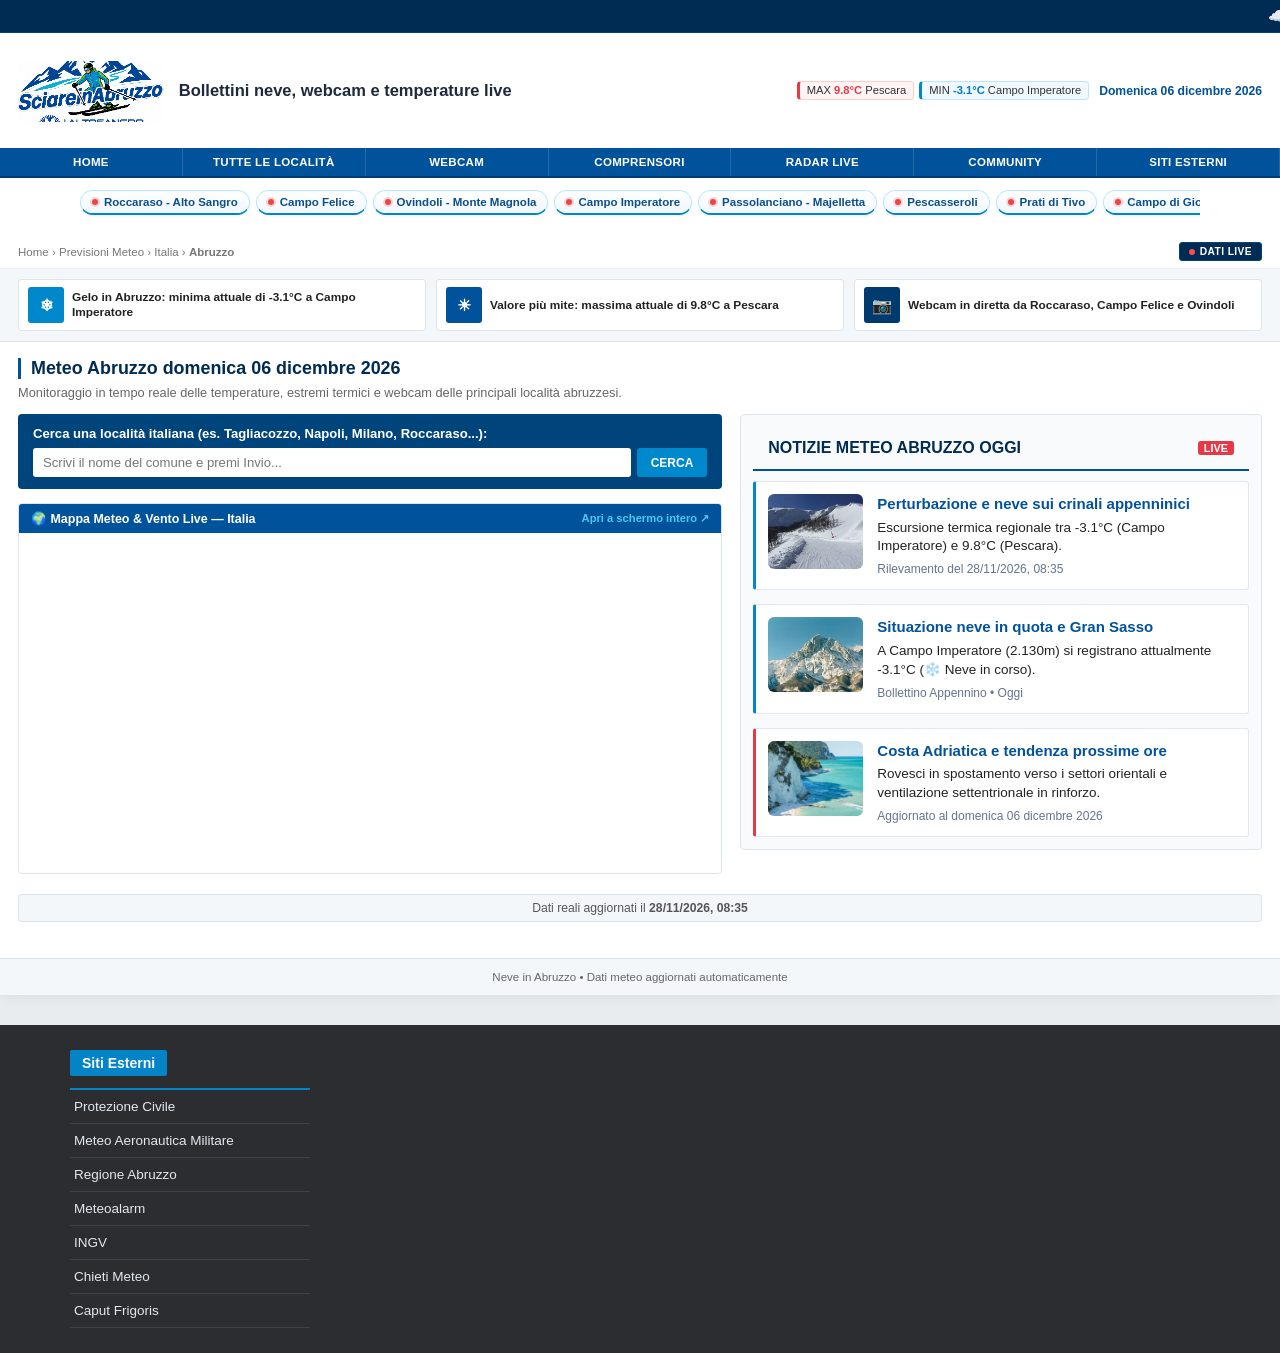
==== index.html @ 3c3374c8 "Update index.html" ====
<!DOCTYPE html>
<html lang="it">
<head>
<meta charset="UTF-8">
<meta name="viewport" content="width=device-width, initial-scale=1.0">
<title>Neve in Abruzzo - Meteo e Webcam Live</title>
<style>
*{box-sizing:border-box;margin:0;padding:0;font-family:'Segoe UI',Arial,sans-serif}
body{background:#e9ecef;color:#333;font-size:13px}
.page-wrap{max-width:1280px;margin:0 auto;background:#fff;min-height:100vh;box-shadow:0 0 15px rgba(0,0,0,.08)}
.ticker-wrap{background:#002b52;color:#fff;padding:7px 12px;font-size:.92rem;overflow:hidden;white-space:nowrap;border-bottom:1px solid #00447c}
.ticker{display:inline-block;padding-left:100%;animation:scorrimento 40s linear infinite}
.ticker span{font-weight:800;margin-right:20px;padding:1px 6px;border-radius:4px;background:rgba(255,255,255,.08)}
@keyframes scorrimento{0%{transform:translate3d(0,0,0)}100%{transform:translate3d(-100%,0,0)}}

  
 


  header {
  padding: 14px 18px; /* Aumenta spazio sopra e sotto */
  min-height: 115px;  /* Allunga verticalmente l'area dell'header */
  display: flex;
  justify-content: space-between;
  align-items: center;
  gap: 8px;
}

  
  .logo-box{display:flex;align-items:center;gap:10px;flex-shrink:0}
.site-logo{height:105px;width:auto;max-width:290px;object-fit:contain;display:block;margin:-22px 0 -24px 0;mix-blend-mode:multiply;clip-path:inset(18% 0 18% 0)}
.logo-sub{font-size:.75rem;color:#666}
.header-right{display:flex;align-items:center;gap:10px;justify-content:flex-end}
.ext-stack{display:flex;gap:5px}
.mini-ext{padding:2px 7px;border-radius:4px;font-size:.7rem;line-height:1.2;white-space:nowrap}
.mini-ext.hot{background:#fff5f5;border:1px solid #fecaca;border-left:3px solid #e63946}
.mini-ext.hot strong{color:#e63946}
.mini-ext.cold{background:#f0f9ff;border:1px solid #bae6fd;border-left:3px solid #0088cc}
.mini-ext.cold strong{color:#0077cc}
#data-oggi{font-weight:bold;color:#00529b;font-size:.76rem;white-space:nowrap}
.main-nav{display:flex;background:#00529b;border-bottom:2px solid #003b70;flex-wrap:wrap}
.nav-item{flex:1;text-align:center;padding:8px 6px;color:#fff;font-weight:700;font-size:.72rem;letter-spacing:.3px;text-transform:uppercase;cursor:pointer;border-right:1px solid rgba(255,255,255,.15);transition:.2s}
.-item:hover{background:#0066c0}
.-item.active{background:#0088cc;color:#fff;box-shadow:inset 0 -3px 0 #4cc9f0}
.breadcrumb{padding:7px 18px;font-size:.72rem;color:#777;border-bottom:1px solid #eee;display:flex;justify-content:space-between;align-items:center;gap:8px;flex-wrap:wrap}
.live-pill{display:inline-flex;align-items:center;gap:5px;background:#002b52;color:#ffffff;border:1px solid #00447c;padding:3px 9px;border-radius:3px;font-size:.64rem;font-weight:800;letter-spacing:.4px;text-transform:uppercase;white-space:nowrap}
.live-dot{width:6px;height:6px;background:#ff4d4d;border-radius:50%;animation:lampeggio 1.2s infinite}
@keyframes lampeggio{0%,100%{opacity:1}50%{opacity:.2}}
.news-strip{background:#f4f7fa;padding:10px 18px;display:grid;grid-template-columns:repeat(auto-fit,minmax(220px,1fr));gap:10px;border-bottom:1px solid #dce4ec}
.news-card{background:#fff;border:1px solid #dce4ec;padding:7px 9px;display:flex;gap:8px;align-items:center;border-radius:3px}
.news-icon{width:36px;height:36px;background:#00529b;color:#fff;display:flex;align-items:center;justify-content:center;font-weight:bold;font-size:1rem;border-radius:3px;flex-shrink:0}
.news-text{font-size:.74rem;font-weight:600;color:#222;line-height:1.25}
.content-area{padding:16px 18px}
.section-head{border-left:3px solid #00529b;padding-left:10px;margin-bottom:6px;font-size:1.12rem;font-weight:700;color:#002b52}
.section-desc{color:#666;font-size:.8rem;margin-bottom:14px}
.main-split{display:grid;grid-template-columns:1.35fr 1fr;gap:18px;align-items:start;margin-bottom:20px}
.search-panel{background:#00447c;border-radius:4px;padding:12px 15px;color:#fff;margin-bottom:0}
.search-panel label{display:block;font-weight:600;margin-bottom:7px;font-size:.82rem}
.search-row{display:flex;gap:6px}
.search-row input{flex:1;padding:7px 10px;border:none;border-radius:3px;font-size:.82rem}
.search-row button{background:#0088cc;color:#fff;border:none;padding:0 14px;font-weight:bold;font-size:.75rem;border-radius:3px;cursor:pointer;text-transform:uppercase}
.news-col{background:#f8fafc;border:1px solid #dce4ec;border-radius:4px;padding:12px}
.news-col-head{font-size:.82rem;font-weight:800;color:#002b52;text-transform:uppercase;border-bottom:2px solid #00529b;padding-bottom:6px;margin-bottom:10px;display:flex;justify-content:space-between;align-items:center}
.news-col-head span{font-size:.68rem;background:#e63946;color:#fff;padding:1px 6px;border-radius:3px}
.v-news{display:flex;flex-direction:column;gap:8px}
.v-news-item{background:#fff;border:1px solid #e2e8f0;border-left:3px solid #0088cc;padding:8px;border-radius:3px;font-size:.76rem;line-height:1.35;color:#222;display:flex;gap:9px;align-items:center;cursor:pointer}
.v-news-img{width:64px;height:52px;object-fit:cover;border-radius:3px;flex-shrink:0;background:#dbeafe}
.v-news-body{flex:1;min-width:0}
.v-news-item strong{display:block;color:#00529b;font-size:.79rem;margin-bottom:2px}
.v-news-item small{display:block;color:#64748b;font-size:.68rem;margin-top:2px}
.tab-content{display:none}
.tab-content.active{display:block}
.meteo-table{width:100%;border-collapse:collapse;font-size:.84rem}
.meteo-table th{background:#00529b;color:#fff;padding:8px 10px;text-align:left;font-size:.78rem}
.meteo-table td{padding:8px 10px;border-bottom:1px solid #eee}
.cam-grid{display:grid;grid-template-columns:repeat(auto-fit,minmax(220px,1fr));gap:10px}
.cam-link{display:block;padding:10px 12px;border:1px solid #dce4ec;border-left:3px solid #00529b;text-decoration:none;color:#222;border-radius:3px;font-size:.82rem;cursor:pointer}
.cam-link strong{display:block;color:#00529b;margin-bottom:3px;font-size:.85rem}
.cam-link span{font-size:.74rem;color:#666}
.live-bar{text-align:center;font-size:.76rem;color:#555;background:#f4f7fa;padding:6px;border-radius:4px;border:1px solid #dce4ec}
.forum-top{display:flex;justify-content:space-between;align-items:center;background:#0f172a;color:#f1f5f9;border:1px solid #334155;padding:10px 14px;border-radius:4px;margin-bottom:14px;flex-wrap:wrap;gap:8px}
.forum-btn{background:#0284c7;color:#fff;border:none;padding:6px 12px;border-radius:3px;font-size:.76rem;font-weight:700;cursor:pointer}
.forum-btn.red{background:#c84b31}
.forum-cat{border:1px solid #334155;border-radius:4px;overflow:hidden;margin-bottom:18px;background:#0f172a}
.forum-head{display:grid;grid-template-columns:1fr 85px 85px 210px;background:#c84b31;color:#fff;font-size:.72rem;font-weight:800;padding:8px 12px;text-transform:uppercase;letter-spacing:.3px}
.forum-row{display:grid;grid-template-columns:1fr 85px 85px 210px;border-bottom:1px solid #1e293b;padding:10px 12px;align-items:center;font-size:.78rem;transition:.15s;background:#0f172a;color:#e2e8f0}
.forum-row:hover{background:#1e293b}
.forum-room{display:flex;gap:10px;align-items:flex-start;cursor:pointer}
.forum-ico{width:32px;height:32px;border-radius:50%;border:1px solid #334155;display:flex;align-items:center;justify-content:center;color:#38bdf8;font-weight:bold;flex-shrink:0;background:#1e293b}
.forum-room strong{color:#38bdf8;font-size:.86rem;display:block;margin-bottom:2px}
.forum-room p{color:#cbd5e1;font-size:.74rem;line-height:1.3}
.forum-stat{text-align:center;font-weight:700;color:#f8fafc}
.forum-last{font-size:.72rem;color:#94a3b8;line-height:1.3}
.forum-last span{color:#38bdf8;font-weight:700;cursor:pointer}
.modal-bg{display:none;position:fixed;inset:0;background:rgba(0,0,0,.65);z-index:999;align-items:center;justify-content:center;padding:15px}
.modal-box{background:#0f172a;color:#f1f5f9;border:1px solid #334155;max-width:420px;width:100%;border-radius:5px;padding:18px;box-shadow:0 10px 25px rgba(0,0,0,.4)}
.modal-box input{width:100%;padding:8px;margin-bottom:8px;border:1px solid #334155;background:#1e293b;color:#fff;border-radius:3px}

footer{padding:12px 18px;background:#f4f7fa;border-top:1px solid #dce4ec;font-size:.72rem;color:#666;text-align:center;margin-top:20px}
@media(max-width:768px){
header{padding:7px 10px;gap:5px}
.site-logo{height:62px;max-width:165px;margin:-12px 0;mix-blend-mode:multiply;clip-path:inset(18% 0 18% 0)}
.logo-sub{display:none}
.header-right{gap:5px}
.ext-stack{flex-direction:column;gap:2px}
.mini-ext{padding:1px 5px;font-size:.6rem}
#data-oggi{font-size:.62rem}
.nav-item{padding:7px 4px;font-size:.62rem;letter-spacing:0}
.ticker-wrap{padding:6px 10px;font-size:.82rem}
.content-area{padding:12px}
.section-head{font-size:.98rem}
.section-desc{font-size:.74rem;margin-bottom:10px}
.main-split{grid-template-columns:1fr;gap:12px}
.forum-head{display:none}
.forum-row{grid-template-columns:1fr;gap:6px}
.forum-stat{text-align:left;font-size:.7rem;color:#666}
}


/* Ingrandisce l'intestazione "Notizie Meteo Abruzzo Oggi" */
.news-col-head {
  font-size: 16px !important;
  padding: 12px 15px !important;
}

/* Aumenta leggermente lo spazio interno e tra le notizie */
.v-news {
  gap: 14px !important;
}

.v-news-item {
  padding: 12px !important;
  gap: 14px !important;
  align-items: flex-start !important;
}

/* Ingrandisce le immagini (foto1, foto2, foto3) */
.v-news-img {
  width: 95px !important;
  height: 75px !important;
  object-fit: cover !important;
  border-radius: 6px !important;
  flex-shrink: 0 !important;
}

/* Ingrandisce il titolo della singola notizia */
.v-news-body strong {
  font-size: 15px !important;
  line-height: 1.3 !important;
  display: block !important;
  margin-bottom: 5px !important;
}

/* Ingrandisce il testo descrittivo */
.v-news-body span {
  font-size: 13.5px !important;
  line-height: 1.4 !important;
  display: block !important;
  margin-bottom: 5px !important;
}

/* Ingrandisce leggermente la fonte e l'orario in basso */
.v-news-body small {
  font-size: 12px !important;
}





/* Contenitore della barra località sotto il menu blu */
#webcam-dropdown {
  max-width: 1200px;
  margin: 8px auto 12px auto;
  padding: 6px 10px;
}

/* Disposizione ordinata dei tasti (si adatta automaticamente) */
.dropdown-grid {
  display: flex;
  flex-wrap: wrap;
  justify-content: center;
  gap: 8px;
}

/* Estetica dei singoli tasti delle località */
.dropdown-grid a {
  display: inline-flex;
  align-items: center;
  background: linear-gradient(180deg, #ffffff 0%, #f0f7ff 100%);
  color: #0b4f8a;
  border: 1px solid #bae6fd;
  border-bottom: 2.5px solid #0284c7;
  border-radius: 20px; /* Forma a pillola moderna */
  padding: 6px 14px;
  font-size: 12.5px;
  font-weight: 700;
  text-decoration: none;
  box-shadow: 0 2px 4px rgba(11, 79, 138, 0.08);
  transition: all 0.2s ease;
}

/* Piccolo pallino rosso LIVE a sinistra del nome */
.dropdown-grid a::before {
  content: "";
  width: 7px;
  height: 7px;
  background-color: #ef4444;
  border-radius: 50%;
  margin-right: 7px;
  box-shadow: 0 0 0 2px rgba(239, 68, 68, 0.2);
}

/* Effetto al passaggio del mouse */
.dropdown-grid a:hover {
  background: #0b4f8a;
  color: #ffffff;
  border-color: #0b4f8a;
  border-bottom-color: #38bdf8;
  transform: translateY(-2px);
  box-shadow: 0 4px 10px rgba(11, 79, 138, 0.2);
}

.dropdown-grid a:hover::before {
  background-color: #38bdf8;
  box-shadow: 0 0 0 2px rgba(255, 255, 255, 0.3);
}







/* Contenitore della barra località sotto il menu blu */
#webcam-dropdown {
  max-width: 1140px;
  margin: 8px auto 12px auto;
  padding: 4px 10px;
}

/* Disposizione su una singola riga orizzontale */
.dropdown-grid {
  display: flex;
  flex-wrap: nowrap; /* Forza tutti i tasti su una sola riga */
  align-items: center;
  justify-content: flex-start;
  gap: 6px;
  overflow-x: auto; /* Permette di scorrere lateralmente su schermi stretti */
  padding-bottom: 4px;
  scrollbar-width: thin;
}

/* Estetica compatta dei singoli tasti in linea */
.dropdown-grid a {
  display: inline-flex;
  align-items: center;
  white-space: nowrap; /* Evita che il nome della località vada a capo su 2 righe */
  flex-shrink: 0;      /* Impedisce ai tasti di schiacciarsi */
  background: linear-gradient(180deg, #ffffff 0%, #f0f7ff 100%);
  color: #0b4f8a;
  border: 1px solid #bae6fd;
  border-bottom: 2px solid #0284c7;
  border-radius: 16px;
  padding: 5px 11px;
  font-size: 11.5px;
  font-weight: 700;
  text-decoration: none;
  box-shadow: 0 1px 3px rgba(11, 79, 138, 0.08);
  transition: all 0.2s ease;
}

/* Piccolo pallino rosso LIVE a sinistra del nome */
.dropdown-grid a::before {
  content: "";
  width: 6px;
  height: 6px;
  background-color: #ef4444;
  border-radius: 50%;
  margin-right: 6px;
  flex-shrink: 0;
}

/* Effetto al passaggio del mouse */
.dropdown-grid a:hover {
  background: #0b4f8a;
  color: #ffffff;
  border-color: #0b4f8a;
  border-bottom-color: #38bdf8;
  transform: translateY(-1px);
  box-shadow: 0 3px 8px rgba(11, 79, 138, 0.2);
}

.dropdown-grid a:hover::before {
  background-color: #38bdf8;
}


iframe[src*="windy"] {
  pointer-events: none !important;
}

  


/* Sezione Siti Esterni in stile AbruzzoMeteo */
.footer-siti-esterni {
  background-color: #2b2d30;
  color: #ffffff;
  padding: 25px 20px;
  margin-top: 30px;
  font-family: sans-serif;
}

.footer-siti-container {
  max-width: 1140px;
  margin: 0 auto;
  display: flex;
  flex-wrap: wrap;
  gap: 30px;
}

.footer-col {
  min-width: 240px;
  max-width: 320px;
}

.footer-col h4 {
  display: inline-block;
  background-color: #0284c7; /* Etichetta azzurra come nello screenshot */
  color: #ffffff;
  font-size: 14px;
  font-weight: 700;
  padding: 5px 12px;
  margin: 0 0 12px 0;
  border-radius: 2px;
}

.footer-col ul {
  list-style: none;
  padding: 0;
  margin: 0;
  border-top: 2px solid #0284c7; /* Riga azzurra sotto il titolo */
}

.footer-col ul li {
  border-bottom: 1px solid #3f4246;
}

.footer-col ul li a {
  display: block;
  color: #e2e8f0;
  text-decoration: none;
  font-size: 13.5px;
  padding: 9px 4px;
  transition: color 0.2s, padding-left 0.2s;
}

.footer-col ul li a:hover {
  color: #38bdf8;
  padding-left: 8px;
}



/* Mostra il logo grande e intero senza tagliarlo */
.site-logo {
  height: 95px !important; /* Puoi alzarlo a 105px o 110px se lo vuoi ancora più grande */
  width: auto !important;
  max-height: none !important;
  object-fit: contain !important;
}

.logo-box {
  display: flex !important;
  align-items: center !important;
  gap: 15px !important;
  height: auto !important;
  overflow: visible !important;
}

/* Ingrandisce solo "Bollettini neve, webcam e temperature live" */
.logo-sub {
  font-size: 16.5px !important;
  font-weight: 600 !important;
  color: #1e293b !important;
}


  
</style>



  
</head>
<body>
<div class="page-wrap">
<div class="ticker-wrap"><div class="ticker" id="ticker-box">Caricamento dati meteo Abruzzo...</div></div>
<header>
<div class="logo-box">
<img src="./logo.jpg" alt="Neve in Abruzzo" class="site-logo">
<div class="logo-sub">Bollettini neve, webcam e temperature live</div>
</div>
<div class="header-right">
<div class="ext-stack">
<div class="mini-ext hot"><span>MAX</span> <strong id="max-temp">--°C</strong> <span id="max-city">...</span></div>
<div class="mini-ext cold"><span>MIN</span> <strong id="min-temp">--°C</strong> <span id="min-city">...</span></div>
</div>
<div id="data-oggi"></div>
</div>
</header>


  
  
<nav class="main-nav">
<div class="nav-item active" onclick="apriSezione('home')">Home</div>
<div class="nav-item" onclick="apriSezione('tabella')">Tutte le Località</div>
<div class="nav-item" onclick="apriSezione('webcam')">Webcam</div>
<div class="nav-item" onclick="apriSezione('bollettino')">Comprensori</div>
<div class="nav-item" onclick="apriSezione('radar')">Radar Live</div>
<div class="nav-item" onclick="apriSezione('community')">Community</div>
<div class="nav-item" onclick="document.getElementById('siti-esterni-footer').scrollIntoView({behavior: 'smooth'})">Siti esterni</div>

</nav>


  
<div id="webcam-dropdown" class="dropdown-menu">
  <div class="dropdown-grid">
    <a href="#" onclick="apriWebcamSuWindy('Roccaraso - Aremogna Pizzalto', 'https://www.turismometeo.it/webcam/roccaraso-aremogna-pizzalto-aq', 'pagina'); return false;">Roccaraso - Alto Sangro</a>
    <a href="#" onclick="apriWebcamSuWindy('Campo Felice - Piste da Sci', 'https://turismometeo.it', 'pagina'); return false;">Campo Felice</a>
    <a href="#" onclick="apriWebcamSuWindy('Ovindoli - Altopiano delle Rocche', 'https://www.turismometeo.it/webcam/rocca-di-cambio-campo-felice-via-duca-degli-abruzzi-aq', 'pagina'); return false;">Ovindoli - Monte Magnola</a>
    <a href="#" onclick="apriWebcamSuWindy('Campo Imperatore - Gran Sasso', 'https://www.turismometeo.it/webcam', 'pagina'); return false;">Campo Imperatore</a>
    <a href="#" onclick="apriWebcamSuWindy('Passolanciano - Majelletta', 'https://www.turismometeo.it/webcam', 'pagina'); return false;">Passolanciano - Majelletta</a>
    <a href="#" onclick="apriWebcamSuWindy('Pescasseroli - Vallecupa', 'https://turismometeo.it', 'pagina'); return false;">Pescasseroli</a>
    <a href="#" onclick="apriWebcamSuWindy('Prati di Tivo - Gran Sasso', 'https://www.turismometeo.it/webcam', 'pagina'); return false;">Prati di Tivo</a>
    <a href="#" onclick="apriWebcamSuWindy('Campo di Giove - Majella', 'https://www.turismometeo.it/webcam', 'pagina'); return false;">Campo di Giove</a>
    <a href="#" onclick="apriWebcamSuWindy('Pescocostanzo - Alto Sangro', 'https://www.turismometeo.it/webcam/rivisondoli-scuola-sci-monte-pratello-aq', 'pagina'); return false;">Pescocostanzo</a>
    <a href="#" onclick="apriWebcamSuWindy('Scanno - Monte Rotondo', 'https://www.turismometeo.it/webcam', 'pagina'); return false;">Scanno - Monte Rotondo</a>
  </div>
</div>







  
<div class="breadcrumb">
<span>Home › Previsioni Meteo › Italia › <strong>Abruzzo</strong></span>
<span class="live-pill"><span class="live-dot"></span>Dati LIVE  </span>
</div>
<div class="news-strip">
<div class="news-card"><div class="news-icon" style="background:#0088cc">❄</div><div class="news-text" id="news-min">Rilevamento minima in Abruzzo...</div></div>
<div class="news-card"><div class="news-icon">☀</div><div class="news-text" id="news-max">Rilevamento massima in Abruzzo...</div></div>
<div class="news-card"><div class="news-icon" style="background:#003b70">📷</div><div class="news-text">Webcam in diretta da Roccaraso, Campo Felice e Ovindoli</div></div>
</div>
<div class="content-area">
<h1 class="section-head" id="titolo-pagina">Meteo Abruzzo Live</h1>
<p class="section-desc">Monitoraggio in tempo reale delle temperature, estremi termici e webcam delle principali località abruzzesi.</p>

<div class="main-split">
<div>
<div class="search-panel">
<label>Cerca una località italiana (es. Tagliacozzo, Napoli, Milano, Roccaraso...):</label>
<div class="search-row" id="search-input-box"></div>
<div id="risultato-ricerca" style="display:none;margin-top:10px;background:#fff;color:#222;padding:12px 14px;border-radius:4px;border-left:4px solid #4cc9f0"></div>
</div>

<div style="margin-top:14px;border:1px solid #dce4ec;border-radius:4px;overflow:hidden;background:#fff">
<div style="background:#00529b;color:#fff;padding:7px 12px;font-size:.78rem;font-weight:700;display:flex;justify-content:space-between;align-items:center">
<span>🌍 Mappa Meteo & Vento Live — Italia</span>
<span id="windy-ext-btn" style="color:#4cc9f0;font-size:.7rem;cursor:pointer">Apri a schermo intero ↗</span>
</div>
<div id="windy-box"></div>
</div>
</div>
<aside class="news-col">
<div class="news-col-head">Notizie Meteo Abruzzo Oggi <span>LIVE</span></div>
<div class="v-news">
<div class="v-news-item" onclick="apriNews(1)">
<img class="v-news-img" src="./foto1.jpg" alt="Neve Appennino Abruzzese">
<div class="v-news-body">
<strong id="vnews-1-titolo">Perturbazione e neve sui crinali appenninici</strong>
<span id="vnews-1-testo">Fronte in transito sull'Abruzzo con venti sostenuti, calo termico e ritorno della neve in quota.</span>
<small id="vnews-1-ora">Fonte: AbruzzoMeteo • Oggi</small>
</div>
</div>

<div class="v-news-item" style="border-left-color:#0284c7" onclick="apriNews(2)">
<img class="v-news-img" src="./foto2.jpg" alt="Vette Gran Sasso">
<div class="v-news-body">
<strong id="vnews-2-titolo">Situazione neve in quota e Gran Sasso</strong>
<span id="vnews-2-testo">Monitoraggio costante su Campo Imperatore, Roccaraso, Ovindoli e Campo Felice.</span>
<small id="vnews-2-ora">Bollettino Appennino • Oggi</small>
</div>
</div>

<div class="v-news-item" style="border-left-color:#e63946" onclick="apriNews(3)">
<img class="v-news-img" src="./foto3.jpg" alt="Costa Adriatica">
<div class="v-news-body">
<strong>Costa Adriatica e tendenza prossime ore</strong>
<span>Rovesci in spostamento verso i settori orientali e ventilazione settentrionale in rinforzo.</span>
<small id="vnews-3-ora">Bollettino Regionale • Oggi</small>
</div>
</div>
</div>
</aside>
</div>

<div id="tab-home" class="tab-content active">
<div class="live-bar" id="last-update">Connessione alle stazioni meteo...</div>
</div>

<div id="tab-tabella" class="tab-content">
<table class="meteo-table">
<thead><tr><th>Località</th><th style="text-align:right">Temperatura Attuale</th></tr></thead>
<tbody id="tabella-body"><tr><td colspan="2">Caricamento dati...</td></tr></tbody>
</table>
</div>

<div id="tab-webcam" class="tab-content">
<div class="cam-grid" id="cam-grid-box"></div>
</div>

<div id="tab-bollettino" class="tab-content">
<div class="cam-grid">
<div class="cam-link"><strong>Alto Sangro (1.250 - 2.140 m)</strong><span>140 km di piste • Roccaraso, Rivisondoli, Pescocostanzo</span></div>
<div class="cam-link"><strong>Campo Felice (1.400 - 2.064 m)</strong><span>40 km di piste • Rocca di Cambio</span></div>
<div class="cam-link"><strong>Ovindoli Monte Magnola (1.450 - 2.220 m)</strong><span>30 km di piste • Altopiano delle Rocche</span></div>
<div class="cam-link"><strong>Campo Imperatore (2.130 - 2.233 m)</strong><span>Gran Sasso d'Italia • L'Aquila</span></div>
</div>
</div>

<div id="tab-radar" class="tab-content">
  <div style="background:#0f172a;color:#f1f5f9;border:1px solid #334155;border-radius:4px;overflow:hidden;margin-bottom:16px">
    <div style="background:#00529b;padding:8px 14px;display:flex;justify-content:space-between;align-items:center;flex-wrap:wrap;gap:8px">
      <strong style="font-size:.85rem">📡 Radar Precipitazioni Live — Abruzzo e Italia (Animato)</strong>
      <span style="background:#002b52;padding:3px 8px;border-radius:3px;font-size:.72rem;font-weight:700;color:#38bdf8">Scansione Radar in tempo reale</span>
    </div>
    <div id="radar-box"></div>
    <div style="padding:8px 14px;background:#1e293b;font-size:.72rem;color:#94a3b8;display:flex;justify-content:space-between;flex-wrap:wrap;gap:6px">
      <span>Rete Radar Meteorologica Nazionale & Europea — Premere ▶ in basso a sinistra nella mappa per animare</span>
      <span>Intensità: <strong style="color:#38bdf8">Pioggia/Neve debole</strong> • <strong style="color:#4ade80">Moderata</strong> • <strong style="color:#facc15">Forte</strong> • <strong style="color:#f87171">Nubifragio</strong></span>
    </div>
  </div>
</div>


  
<div id="tab-community" class="tab-content">
<div class="forum-top">
<div id="forum-user-bar" style="font-size:.8rem;color:#f1f5f9">Benvenuto ospite! Accedi o registrati per aprire nuove discussioni.</div>
<div style="display:flex;gap:6px">
<button class="forum-btn" onclick="apriAuth('login')">Accedi</button>
<button class="forum-btn red" onclick="apriAuth('reg')">Registrati</button>
</div>
</div>

<div class="forum-cat" id="forum-lista-stanze">
<div class="forum-head">
<div>Meteorologia</div>
<div style="text-align:center">Argomenti</div>
<div style="text-align:center">Messaggi</div>
<div>Ultimo Messaggio</div>
</div>
<div id="forum-stanze-body"></div>
</div>

  
<div id="forum-stanza-aperta" style="display:none;background:#0f172a;padding:14px;border-radius:5px;border:1px solid #334155">

<div style="display:flex;justify-content:space-between;align-items:center;margin-bottom:12px;flex-wrap:wrap;gap:8px">
<button class="forum-btn" onclick="chiudiStanza()">← Torna alle stanze del Forum</button>
<button class="forum-btn red" onclick="nuovoPostPrompt()">+ Nuova Discussione</button>
</div>
<h3 id="stanza-titolo" style="color:#f8fafc;margin-bottom:10px;border-left:3px solid #c84b31;padding-left:8px"></h3>

<div id="stanza-messaggi" style="display:flex;flex-direction:column;gap:8px"></div>
</div>
</div>
</div>
<footer>Neve in Abruzzo • Dati meteo aggiornati automaticamente</footer>
</div>

<div class="modal-bg" id="auth-modal">
<div class="modal-box" id="auth-modal-box"></div>
</div>
<script>
const SB_KEY = "sb_publishable_aAldol4hiE3WKd-yqOSAvQ_oEwWsoEZ";

document.getElementById("search-input-box").innerHTML='<input type="text" id="filtro-citta" placeholder="Scrivi il nome del comune e premi Invio..." onkeydown="if(event.key===\'Enter\')cercaLocalitaLive()"><button onclick="cercaLocalitaLive()">Cerca</button>';
document.getElementById("auth-modal-box").innerHTML='<h3 id="auth-title" style="color:#002b52;margin-bottom:10px">Registrazione Community</h3><input type="text" id="auth-user" placeholder="Nome utente (es. MeteoAquila)"><input type="email" id="auth-email" placeholder="Email"><input type="password" id="auth-pass" placeholder="Password (minimo 6 caratteri)"><div style="display:flex;justify-content:flex-end;gap:8px;margin-top:4px"><button class="forum-btn" style="background:#64748b" onclick="document.getElementById(\'auth-modal\').style.display=\'none\'">Annulla</button><button class="forum-btn red" onclick="confermaAuth()">Conferma</button></div>';

const isMobile=window.innerWidth<=768;
const oggi=isMobile?new Date().toLocaleDateString('it-IT'):new Date().toLocaleDateString('it-IT',{weekday:'long',day:'2-digit',month:'long',year:'numeric'});
document.getElementById('data-oggi').textContent=oggi.charAt(0).toUpperCase()+oggi.slice(1);
document.getElementById('titolo-pagina').textContent='Meteo Abruzzo '+oggi;
function apriSezione(nome){
document.querySelectorAll('.tab-content').forEach(t=>t.classList.remove('active'));
document.getElementById('tab-'+nome).classList.add('active');
document.querySelectorAll('.nav-item').forEach(n=>n.classList.remove('active'));
const idx={home:0,tabella:1,webcam:2,bollettino:3,radar:4,community:5}[nome];
if(idx!==undefined){
document.querySelectorAll('.nav-item')[idx].classList.add('active');
}
const isFull=(nome==='community' || nome==='radar');
document.querySelector('.news-strip').style.display=isFull?'none':'grid';
document.querySelector('.main-split').style.display=isFull?'none':'grid';
document.getElementById('titolo-pagina').style.display=isFull?'none':'block';
document.querySelector('.section-desc').style.display=isFull?'none':'block';
history.replaceState(null,'','#'+nome);
}

const sezIniziale=location.hash.replace('#','');
if(['home','tabella','webcam','bollettino','radar','community'].includes(sezIniziale)){
apriSezione(sezIniziale);
}





function iconaMeteo(c){
if(c===undefined||c===null||c===0)return'<span style="color:#facc15;text-shadow:0 0 4px rgba(250,204,21,.6)">☀️</span>';
if(c===1)return'🌤️';
if(c===2)return'⛅';
if(c===3)return'☁️';
if(c===45||c===48)return'🌫️';
if(c>=51&&c<=67)return'🌧️';
if((c>=71&&c<=77)||c===85||c===86)return'<span style="color:#7dd3fc">❄️</span>';
if(c>=80&&c<=82)return'🌦️';
if(c>=95)return'⛈️';
return'🌤️';
}

function descriviMeteo(c){
if(c===undefined||c===null||c===0)return'<span style="color:#eab308">☀️</span> Cielo sereno';
if(c===1)return'🌤️ Poco nuvoloso';
if(c===2)return'⛅ Parzialmente nuvoloso';
if(c===3)return'☁️ Nuvoloso / Coperto';
if(c===45||c===48)return'🌫️ Nebbia o foschia';
if(c>=51&&c<=67)return'🌧️ Pioggia';
if((c>=71&&c<=77)||c===85||c===86)return'<span style="color:#0284c7">❄️</span> Neve in corso';
if(c>=80&&c<=82)return'🌦️ Rovesci di pioggia';
if(c>=95)return'⛈️ Temporale';
return'🌤️ Variabile';
}

function coloreTemp(t){
if(t<=-5)return'#e879f9';
if(t<=0)return'#c084fc';
if(t<=5)return'#38bdf8';
if(t<=12)return'#34d399';
if(t<=18)return'#facc15';
if(t<=25)return'#fb923c';
return'#f87171';
}

function coloreTempTabella(t){
if(t<=-5)return'#86198f';
if(t<=0)return'#6b21a8';
if(t<=5)return'#0284c7';
if(t<=12)return'#047857';
if(t<=18)return'#b45309';
if(t<=25)return'#c2410c';
return'#dc2626';
}

async function cercaLocalitaLive(){
const q=document.getElementById('filtro-citta').value.trim();
const box=document.getElementById('risultato-ricerca');
if(!q)return;
box.style.display='block';
box.innerHTML='<span style="color:#00529b;font-weight:600">Ricerca dati meteo per "'+q+'" in corso...</span>';
try{
const wHost=['young-firefly-613b','subito73','workers','dev'].join('.');
const r=await fetch('https://'+wHost+'/?cerca='+encodeURIComponent(q));
const d=await r.json();
if(d.errore){
box.innerHTML='<span style="color:#dc2626;font-weight:600">Nessuna località trovata per "'+q+'".</span>';
return;
}
const col=coloreTempTabella(d.attuale);
const desc=descriviMeteo(d.code);
const neveTxt=d.neve>0?' • ❄ Neve prevista: <strong>'+d.neve+' cm</strong>':'';
box.innerHTML='<div style="display:flex;justify-content:space-between;align-items:center;flex-wrap:wrap;gap:8px;border-bottom:1px solid #eee;padding-bottom:8px;margin-bottom:8px"><div><strong style="font-size:1.05rem;color:#002b52">'+d.nome+'</strong> <span style="font-size:.76rem;color:#666">('+d.regione+(d.quota?' • '+d.quota+'m':'')+')</span><div style="font-size:.85rem;color:#333;margin-top:2px">'+desc+'</div></div><div style="font-size:1.5rem;font-weight:800;color:'+col+'">'+d.attuale.toFixed(1)+'°C</div></div><div style="display:flex;gap:14px;flex-wrap:wrap;font-size:.78rem;color:#444"><span>Min/Max oggi: <strong style="color:#0077cc">'+d.min.toFixed(1)+'°C</strong> / <strong style="color:#e63946">'+d.max.toFixed(1)+'°C</strong></span><span>💨 Vento: <strong>'+d.vento+' km/h</strong></span><span>💧 Umidità: <strong>'+d.umidita+'%</strong></span><span>☔ Pioggia oggi: <strong>'+d.pioggia+' mm</strong>'+neveTxt+'</span></div>';
}catch(e){
box.innerHTML='<span style="color:#dc2626">Errore durante la ricerca: '+e.message+'</span>';
}
}
async function aggiornaMeteo(){
try{
const r=await fetch('./dati.json?t='+Date.now());
if(!r.ok)throw new Error('In attesa del file dati.json');
const json=await r.json();
let tick='',tab='',max={t:-999,n:''},min={t:999,n:''};
json.dati.forEach(d=>{
if(d.temp===null||d.temp===undefined)return;
const s=d.temp.toFixed(1)+'°C';
const col=coloreTemp(d.temp);
const colTab=coloreTempTabella(d.temp);
const desc=descriviMeteo(d.code);
const ico=iconaMeteo(d.code);
tick+=ico+' <strong>'+d.nome+'</strong>: <span style="color:'+col+'">'+s+'</span>';
tab+='<tr><td><strong>'+d.nome+'</strong> <span style="font-size:.75rem;color:#666">('+desc+')</span></td><td style="text-align:right;font-weight:bold;color:'+colTab+'">'+s+'</td></tr>';
if(d.temp>max.t)max={t:d.temp,n:d.nome};
if(d.temp<min.t)min={t:d.temp,n:d.nome};
});
if(max.n===''){throw new Error('Dati meteo ancora vuoti in dati.json');}
document.getElementById('ticker-box').innerHTML=tick;
document.getElementById('tabella-body').innerHTML=tab;
document.getElementById('max-temp').textContent=max.t.toFixed(1)+'°C';
document.getElementById('max-city').textContent=max.n;
document.getElementById('min-temp').textContent=min.t.toFixed(1)+'°C';
document.getElementById('min-city').textContent=min.n;
document.getElementById('news-min').textContent='Gelo in Abruzzo: minima attuale di '+min.t.toFixed(1)+'°C a '+min.n;
document.getElementById('news-max').textContent='Valore più mite: massima attuale di '+max.t.toFixed(1)+'°C a '+max.n;
document.getElementById('last-update').innerHTML='Dati reali aggiornati il <strong>'+json.ora+'</strong>';
document.getElementById('vnews-1-testo').textContent='Escursione termica regionale tra '+min.t.toFixed(1)+'°C ('+min.n+') e '+max.t.toFixed(1)+'°C ('+max.n+').';
document.getElementById('vnews-1-ora').textContent='Rilevamento del '+json.ora;
const ci=json.dati.find(x=>x.nome==='Campo Imperatore');
if(ci)document.getElementById('vnews-2-testo').textContent='A Campo Imperatore (2.130m) si registrano attualmente '+ci.temp.toFixed(1)+'°C ('+descriviMeteo(ci.code).replace(/<[^>]*>/g,'').trim()+').';
document.getElementById('vnews-3-ora').textContent='Aggiornato al '+oggi;
}catch(e){
document.getElementById('last-update').textContent=e.message;
}
}
aggiornaMeteo();
setInterval(aggiornaMeteo,60000);

const wSub=["embed","windy","com"].join(".");
const wPath=["","embed2.html"].join("/");
const wSrc="https://"+wSub+wPath+"?lat=42.000&lon=12.800&detailLat=42.000&detailLon=12.800&width=650&height=340&zoom=5&level=surface&overlay=wind&product=ecmwf&menu=&message=true&marker=&calendar=now&pressure=&type=map&location=coordinates&detail=&metricWind=km%2Fh&metricTemp=%C2%B0C&radarRange=-1";
document.getElementById("windy-box").innerHTML='<iframe src="'+wSrc+'" width="100%" height="340" frameborder="0" style="display:block"></iframe>';
document.getElementById("windy-ext-btn").onclick=()=>window.open("https://"+["www","windy","com"].join(".")+"/?42.000,12.800,5","_blank");

function apriNews(n){
const u={1:["www","abruzzometeo","org"].join("."),2:["www","3bmeteo","com"].join(".")+"/meteo/abruzzo",3:["www","meteo","it"].join(".")+"/meteo/abruzzo"}[n];
window.open("https://"+u,"_blank");
}

const cams=[
["Roccaraso - Alto Sangro","Aremogna • Pizzalto • Monte Pratello","roccaraso.net"],
["Campo Felice","Brecciara • Cerchiare • Panoramica 360°","campofelice.it"],
["Ovindoli - Monte Magnola","Dolce Vita • Anfiteatro • Monte Freddo","ovindolimagnola.it"],
["Campo Imperatore","Gran Sasso • Scindarella • Funivia","skiresort.it"],
["Passolanciano - Majelletta","Majella • Rifugio Pomilio 1890m","dovesciare.it"],
["Pescasseroli e Altre Stazioni","Riepilogo piste e neve in diretta","skiinfo.it"]
];
document.getElementById("cam-grid-box").innerHTML=cams.map(c=>'<div class="cam-link" onclick="window.open(\'https://'+c[2]+'\',\'_blank\')"><strong>'+c[0]+'</strong><span>'+c[1]+'</span></div>').join("");
const STANZE=[
{id:"previsioni",titolo:"Previsioni meteo e meteorologia",desc:"Discussioni meteorologiche sul tempo previsto nei prossimi giorni, modelli e carte sinottiche.",mod:"NeveinAbruzzo"},
{id:"nowcasting",titolo:"Nowcasting ABRUZZO e CENTRO-SUD",desc:"Stanza per discutere del nowcasting a breve termine in Abruzzo, Appennino e inviare segnalazioni live.",mod:"NeveinAbruzzo"},
{id:"webcam",titolo:"Le migliori webcam LIVE",desc:"Segnala e mostra le webcam meteorologicamente più interessanti da montagne e località abruzzesi.",mod:"NeveinAbruzzo"},
{id:"foto",titolo:"Mostra le tue foto migliori!",desc:"Condividi scatti di nevicate, temporali, galaverna e paesaggi invernali dell'Abruzzo.",mod:"NeveinAbruzzo"},
{id:"principianti",titolo:"Per imparare: le domande dei principianti",desc:"Spazio dedicato a chi vuole capire carte meteo, termiche a 850hPa, cuscinetto freddo e nivometria.",mod:"NeveinAbruzzo"},
{id:"lamenti",titolo:"Lamenti e pianti meteo",desc:"Stanza dove sfogare la propria tristezza o sconforto quando l'anticiclone mangia la neve.",mod:"NeveinAbruzzo"}
];

let utenteForum=JSON.parse(localStorage.getItem("forum_user")||"null");
let modalMode="reg";
let stanzaCorrente=null;
let tuttiPost=[];

function workerForumUrl(azione){
const wHost=['young-firefly-613b','subito73','workers','dev'].join('.');
return 'https://'+wHost+'/?forum='+azione;
}

function aggiornaBarraUtente(){
const bar=document.getElementById("forum-user-bar");
if(utenteForum){
const r=(utenteForum.ruolo||"utente").toUpperCase();
const badgeCol=r==="ADMIN"?"#c84b31":(r==="MOD"?"#0284c7":"#64748b");
bar.innerHTML='Ciao <strong>'+utenteForum.nome+'</strong> <span style="background:'+badgeCol+';color:#fff;padding:1px 6px;border-radius:3px;font-size:.66rem;font-weight:800">'+r+'</span> • <span onclick="logoutForum()" style="color:#c84b31;font-weight:bold;cursor:pointer">Esci</span>';
}else{
bar.innerHTML='Benvenuto ospite! <strong>Registrati</strong> o <strong>Accedi</strong> per partecipare alle discussioni.';
}
}

function apriAuth(modo){
modalMode=modo;
document.getElementById("auth-title").textContent=modo==="reg"?"Registrazione Community":"Accedi al Forum";
document.getElementById("auth-user").style.display=modo==="reg"?"block":"none";
document.getElementById("auth-modal").style.display="flex";
}

async function confermaAuth(){
try{
const nome=document.getElementById("auth-user").value.trim();
const email=document.getElementById("auth-email").value.trim();
const password=document.getElementById("auth-pass").value.trim();
if(!email||!password||(modalMode==="reg"&&!nome)){alert("Compila tutti i campi.");return;}
const q=new URLSearchParams({forum:modalMode==="reg"?"reg":"login",nome,email,password});
const wHost=['young-firefly-613b','subito73','workers','dev'].join('.');
const res=await fetch('https://'+wHost+'/?'+q.toString());
const data=await res.json();
if(data.errore){alert("Errore: "+data.errore);return;}
utenteForum={nome:data.nome,email:data.email,ruolo:data.ruolo||"utente"};
localStorage.setItem("forum_user",JSON.stringify(utenteForum));
document.getElementById("auth-modal").style.display="none";
aggiornaBarraUtente();
alert("Benvenuto "+data.nome+" ("+utenteForum.ruolo.toUpperCase()+")!");
}catch(e){
alert("Errore: "+e.message);
}
}

if (stanzaCorrente) {
  apriStanza(stanzaCorrente.id);
} else {
  caricaForum();
}


  
function logoutForum(){
utenteForum=null;
localStorage.removeItem("forum_user");
aggiornaBarraUtente();
}

async function caricaForum(){
aggiornaBarraUtente();
try{
const r=await fetch(workerForumUrl("posts"));
if(r.ok)tuttiPost=await r.json();
}catch(e){}
let html="";
STANZE.forEach(s=>{
const argomentiStanza=tuttiPost.filter(p=>p.stanza===s.id && (!p.parent_id || p.parent_id===0));
const messaggiStanza=tuttiPost.filter(p=>p.stanza===s.id);

const ultimo = messaggiStanza.length > 0 ? messaggiStanza[0] : null;

const titoloUltimo=ultimo?(ultimo.titolo||"Risposta nella discussione"):"";
const dataFmt=ultimo?new Date(ultimo.created_at.replace(" ","T")+"Z").toLocaleString("it-IT",{day:"2-digit",month:"short",hour:"2-digit",minute:"2-digit"}):"";
const lastHtml=ultimo
?'<span onclick="event.stopPropagation();apriStanza(\''+s.id+'\')">'+titoloUltimo+'</span><br>da <strong>'+ultimo.autore+'</strong><br><small>'+dataFmt+'</small>'
:'<span style="color:#9ca3af">Nessun messaggio ancora</span>';
html+='<div class="forum-row"><div class="forum-room" onclick="apriStanza(\''+s.id+'\')"><div class="forum-ico">💬</div><div><strong>'+s.titolo+'</strong><p>'+s.desc+'</p><small style="color:#94a3b8">Moderatore: '+s.mod+'</small></div></div><div class="forum-stat">'+argomentiStanza.length+'</div><div class="forum-stat">'+messaggiStanza.length+'</div><div class="forum-last">'+lastHtml+'</div></div>';
});
document.getElementById("forum-stanze-body").innerHTML=html;
}

function apriStanza(id){
stanzaCorrente=STANZE.find(s=>s.id===id);
if(!stanzaCorrente)return;
document.getElementById("forum-lista-stanze").style.display="none";
const boxAperta=document.getElementById("forum-stanza-aperta");
boxAperta.style.display="block";
document.getElementById("stanza-titolo").textContent=stanzaCorrente.titolo;
const btnNuovo=boxAperta.querySelector(".forum-btn.red");
const puoCreare=utenteForum && (utenteForum.ruolo==="admin" || utenteForum.ruolo==="mod");
if(btnNuovo)btnNuovo.style.display=puoCreare?"inline-block":"none";
mostraMessaggiStanza();
  
}

function chiudiStanza(){
document.getElementById("forum-stanza-aperta").style.display="none";
document.getElementById("forum-lista-stanze").style.display="block";
caricaForum();
}

function mostraMessaggiStanza(){
const principali=tuttiPost.filter(p=>p.stanza===stanzaCorrente.id && (!p.parent_id || p.parent_id===0));
const box=document.getElementById("stanza-messaggi");
if(principali.length===0){
box.innerHTML='<div style="padding:15px;background:#1e293b;border:1px solid #334155;border-radius:4px;color:#94a3b8">Nessuna discussione presente in questa stanza.</div>';
return;
}
const isAdmin=utenteForum && utenteForum.ruolo==="admin";
box.innerHTML=principali.map(p=>{
const delBtn=isAdmin?'<button onclick="eliminaPost('+p.id+')" style="background:#dc2626;color:#fff;border:none;padding:2px 8px;border-radius:3px;font-size:.68rem;cursor:pointer;margin-left:8px">🗑 Elimina</button>':'';
const replies=tuttiPost.filter(r=>r.parent_id===p.id).reverse();
const repliesHtml=replies.map(r=>{
const delRep=isAdmin?'<button onclick="eliminaPost('+r.id+')" style="background:#dc2626;color:#fff;border:none;padding:1px 6px;border-radius:3px;font-size:.64rem;cursor:pointer;margin-left:6px">🗑</button>':'';
return '<div style="margin-top:8px;margin-left:18px;background:#0f172a;border:1px solid #334155;border-left:3px solid #38bdf8;padding:8px 10px;border-radius:3px"><div style="display:flex;justify-content:space-between;font-size:.7rem;color:#94a3b8;margin-bottom:3px"><span>↳ Risposta di <strong style="color:#38bdf8">'+r.autore+'</strong></span><span>'+new Date(r.created_at).toLocaleString("it-IT")+delRep+'</span></div><div style="font-size:.8rem;color:#e2e8f0">'+r.testo+'</div></div>';
}).join("");
return '<div style="background:#1e293b;border:1px solid #334155;border-left:4px solid #38bdf8;padding:12px;border-radius:4px"><div style="display:flex;justify-content:space-between;align-items:center;margin-bottom:5px;font-size:.75rem;color:#94a3b8"><span>Autore: <strong style="color:#38bdf8">'+p.autore+'</strong></span><span>'+new Date(p.created_at).toLocaleString("it-IT")+delBtn+'</span></div><div style="font-weight:700;color:#fb7185;font-size:.92rem;margin-bottom:4px">'+p.titolo+'</div><div style="font-size:.83rem;color:#f1f5f9;line-height:1.45;margin-bottom:8px">'+p.testo+'</div><button onclick="rispondiPost('+p.id+')" style="background:#0284c7;color:#fff;border:none;padding:4px 10px;border-radius:3px;font-size:.72rem;font-weight:700;cursor:pointer">💬 Rispondi ('+replies.length+')</button>'+repliesHtml+'</div>';
}).join("");
}


async function rispondiPost(parentId){
if(!utenteForum){alert("Devi prima registrarti o accedere per rispondere!");apriAuth("reg");return;}
const testo=prompt("Scrivi la tua risposta:");
if(!testo)return;
const q=new URLSearchParams({forum:"nuovo",stanza:stanzaCorrente.id,autore:utenteForum.nome,titolo:"",testo:testo,parent_id:parentId});
const wHost=['young-firefly-613b','subito73','workers','dev'].join('.');
const r=await fetch('https://'+wHost+'/?'+q.toString());
if(r.ok){
const nuovo=await r.json();
if(nuovo.errore){alert("Errore: "+nuovo.errore);return;}
tuttiPost.unshift(nuovo);
mostraMessaggiStanza();
}
}

async function eliminaPost(id){
if(!confirm("Vuoi davvero eliminare questo messaggio?"))return;
const q=new URLSearchParams({forum:"elimina",id:id});
const wHost=['young-firefly-613b','subito73','workers','dev'].join('.');
const r=await fetch('https://'+wHost+'/?'+q.toString());
if(r.ok){
tuttiPost=tuttiPost.filter(p=>p.id!==id && p.parent_id!==id);
mostraMessaggiStanza();
}
}

async function nuovoPostPrompt(){
if(!utenteForum){alert("Devi prima registrarti o accedere per scrivere nel forum!");apriAuth("reg");return;}
const titolo=prompt("Titolo della discussione (es. Neve in arrivo domenica?):");
if(!titolo)return;
const testo=prompt("Scrivi il tuo messaggio:");
if(!testo)return;
const q=new URLSearchParams({forum:"nuovo",stanza:stanzaCorrente.id,autore:utenteForum.nome,titolo:titolo,testo:testo,parent_id:0});
const wHost=['young-firefly-613b','subito73','workers','dev'].join('.');
const r=await fetch('https://'+wHost+'/?'+q.toString());
if(r.ok){
const nuovo=await r.json();
if(nuovo.errore){alert("Errore: "+nuovo.errore);return;}
tuttiPost.unshift(nuovo);
mostraMessaggiStanza();
}else{
alert("Errore durante la pubblicazione del messaggio.");
}
}

caricaForum();
const rSub=["embed","windy","com"].join(".");
const rPath=["","embed2.html"].join("/");
document.getElementById("radar-box").innerHTML='<iframe src="https://'+rSub+rPath+'?lat=42.250&lon=13.850&detailLat=42.250&detailLon=13.850&width=650&height=480&zoom=6&level=surface&overlay=radar&product=radar&menu=&message=true&marker=&calendar=now&pressure=&type=map&location=coordinates&detail=&metricWind=km%2Fh&metricTemp=%C2%B0C&radarRange=-1&play=1" width="100%" height="480" frameborder="0" style="display:block"></iframe>';
</script>



<script>
  function apriWebcamSuWindy(localita, url, tipo) {
    // Chiude il menu a tendina
    const menu = document.getElementById('webcam-dropdown');
    if (menu) menu.classList.remove('aperto');

    // Trova l'iframe di Windy nella pagina
    const windyIframe = document.querySelector('iframe[src*="windy"]');
    if (!windyIframe) {
      window.open(url, '_blank');
      return;
    }

    const contenitoreWindy = windyIframe.parentElement;
    contenitoreWindy.style.position = 'relative';

    // Crea o recupera il pannello della webcam sopra Windy
    let pannello = document.getElementById('pannello-webcam-windy');
    if (!pannello) {
      pannello = document.createElement('div');
      pannello.id = 'pannello-webcam-windy';
      pannello.style.cssText = 'position:absolute; top:0; left:0; width:100%; height:100%; background:#0f172a; z-index:999; display:flex; flex-direction:column; border-radius:8px; overflow:hidden;';
      contenitoreWindy.appendChild(pannello);
    }

    // Crea il contenuto (barra superiore + immagine o finestra pagina)
    const mediaHtml = (tipo === 'immagine')
      ? `<img src="${url}?t=${Date.now()}" style="width:100%; height:100%; object-fit:contain; background:#000;" alt="${localita}">`
      : `<iframe src="${url}" style="width:100%; height:100%; border:none; background:#fff;"></iframe>`;

    pannello.innerHTML = `
      <div style="background:#0b4f8a; color:#fff; padding:8px 14px; display:flex; justify-content:space-between; align-items:center; font-family:sans-serif; font-size:14px;">
        <strong>📷 Webcam Live: ${localita}</strong>
        <button onclick="chiudiWebcamSuWindy()" style="background:#e63946; color:#fff; border:none; padding:5px 12px; border-radius:4px; cursor:pointer; font-weight:bold; font-size:12px;">
          ✕ Torna alla Mappa Windy
        </button>
      </div>
      <div style="flex:1; width:100%; height:100%; overflow:hidden;">
        ${mediaHtml}
      </div>
    `;

    pannello.style.display = 'flex';
    contenitoreWindy.scrollIntoView({ behavior: 'smooth', block: 'center' });
  }

  function chiudiWebcamSuWindy() {
    const pannello = document.getElementById('pannello-webcam-windy');
    if (pannello) {
      pannello.style.display = 'none';
      pannello.innerHTML = ''; // Ferma lo stream quando si chiude
    }
  }
</script>


  
<section id="siti-esterni-footer" class="footer-siti-esterni">
  <div class="footer-siti-container">
    <div class="footer-col">
      <h4>Siti Esterni</h4>
      <ul>
        <li><a href="https://protezionecivile.gov.it" target="_blank" rel="noopener">Protezione Civile</a></li>
        <li><a href="https://meteoam.it" target="_blank" rel="noopener">Meteo Aeronautica Militare</a></li>
        <li><a href="https://regione.abruzzo.it" target="_blank" rel="noopener">Regione Abruzzo</a></li>
        <li><a href="https://meteoalarm.org" target="_blank" rel="noopener">Meteoalarm</a></li>
        <li><a href="https://ingv.it" target="_blank" rel="noopener">INGV</a></li>
        <li><a href="https://chietimeteo.it" target="_blank" rel="noopener">Chieti Meteo</a></li>
        <li><a href="https://caputfrigoris.it" target="_blank" rel="noopener">Caput Frigoris</a></li>
      </ul>
    </div>
  </div>
</section>





  
</body>
</html>
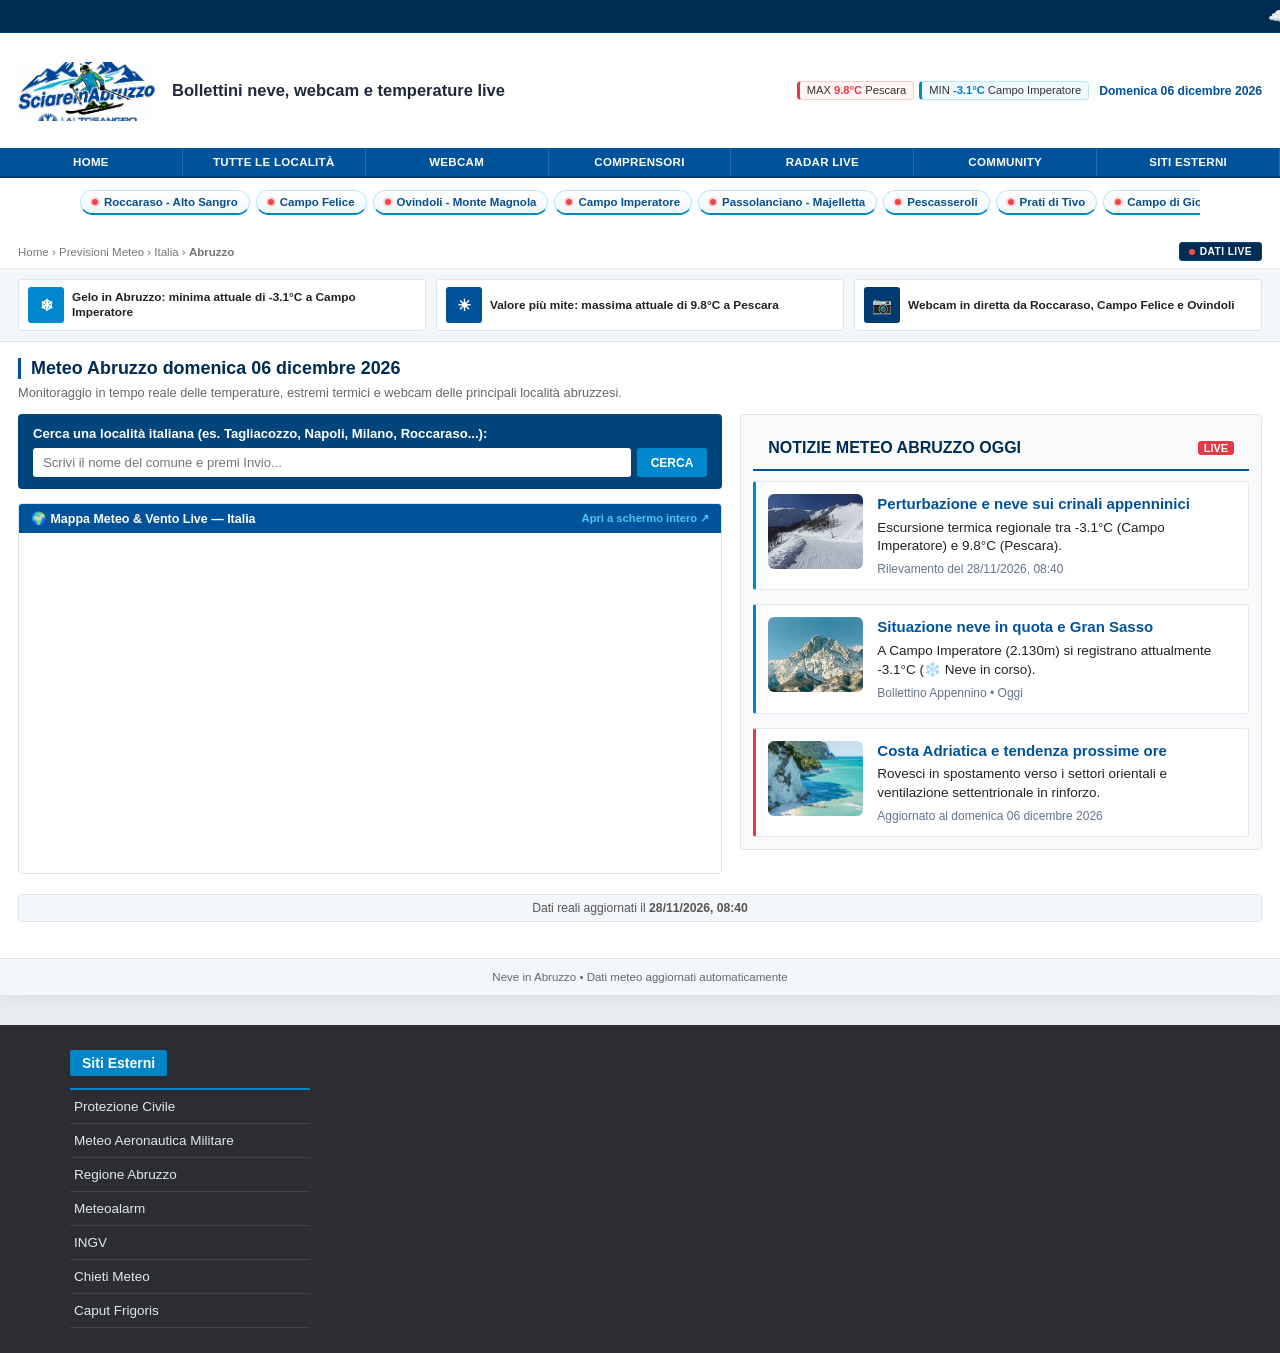
==== commit 0665b855: "Update index.html" ====
--- a/index.html
+++ b/index.html
@@ -387,6 +387,55 @@
 }
 
 
+/* Allarga in verticale l'intera fascia bianca dell'intestazione */
+header {
+  height: auto !important;
+  min-height: 115px !important; /* Aumenta lo spazio verticale */
+  padding-top: 15px !important;
+  padding-bottom: 15px !important;
+  overflow: visible !important;
+  display: flex !important;
+  align-items: center !important;
+  justify-content: space-between !important;
+}
+
+/* Assicura che il contenitore del logo non tagli l'immagine */
+.logo-box {
+  height: auto !important;
+  overflow: visible !important;
+  display: flex !important;
+  align-items: center !important;
+  gap: 16px !important;
+}
+
+/* Mostra il logo intero mantenendo le sue proporzioni naturali */
+img.site-logo {
+  height: 90px !important; /* Puoi portarlo a 100px o 110px se vuoi */
+  width: auto !important;
+  max-height: none !important;
+  max-width: none !important;
+  object-fit: contain !important;
+  display: block !important;
+}
+
+/* Ingrandisce il sottotitolo accanto al logo */
+.logo-sub {
+  font-size: 16.5px !important;
+  font-weight: 600 !important;
+  color: #1e293b !important;
+  line-height: 1.3 !important;
+}
+
+
+
+
+
+
+
+
+
+  
+
   
 </style>
 
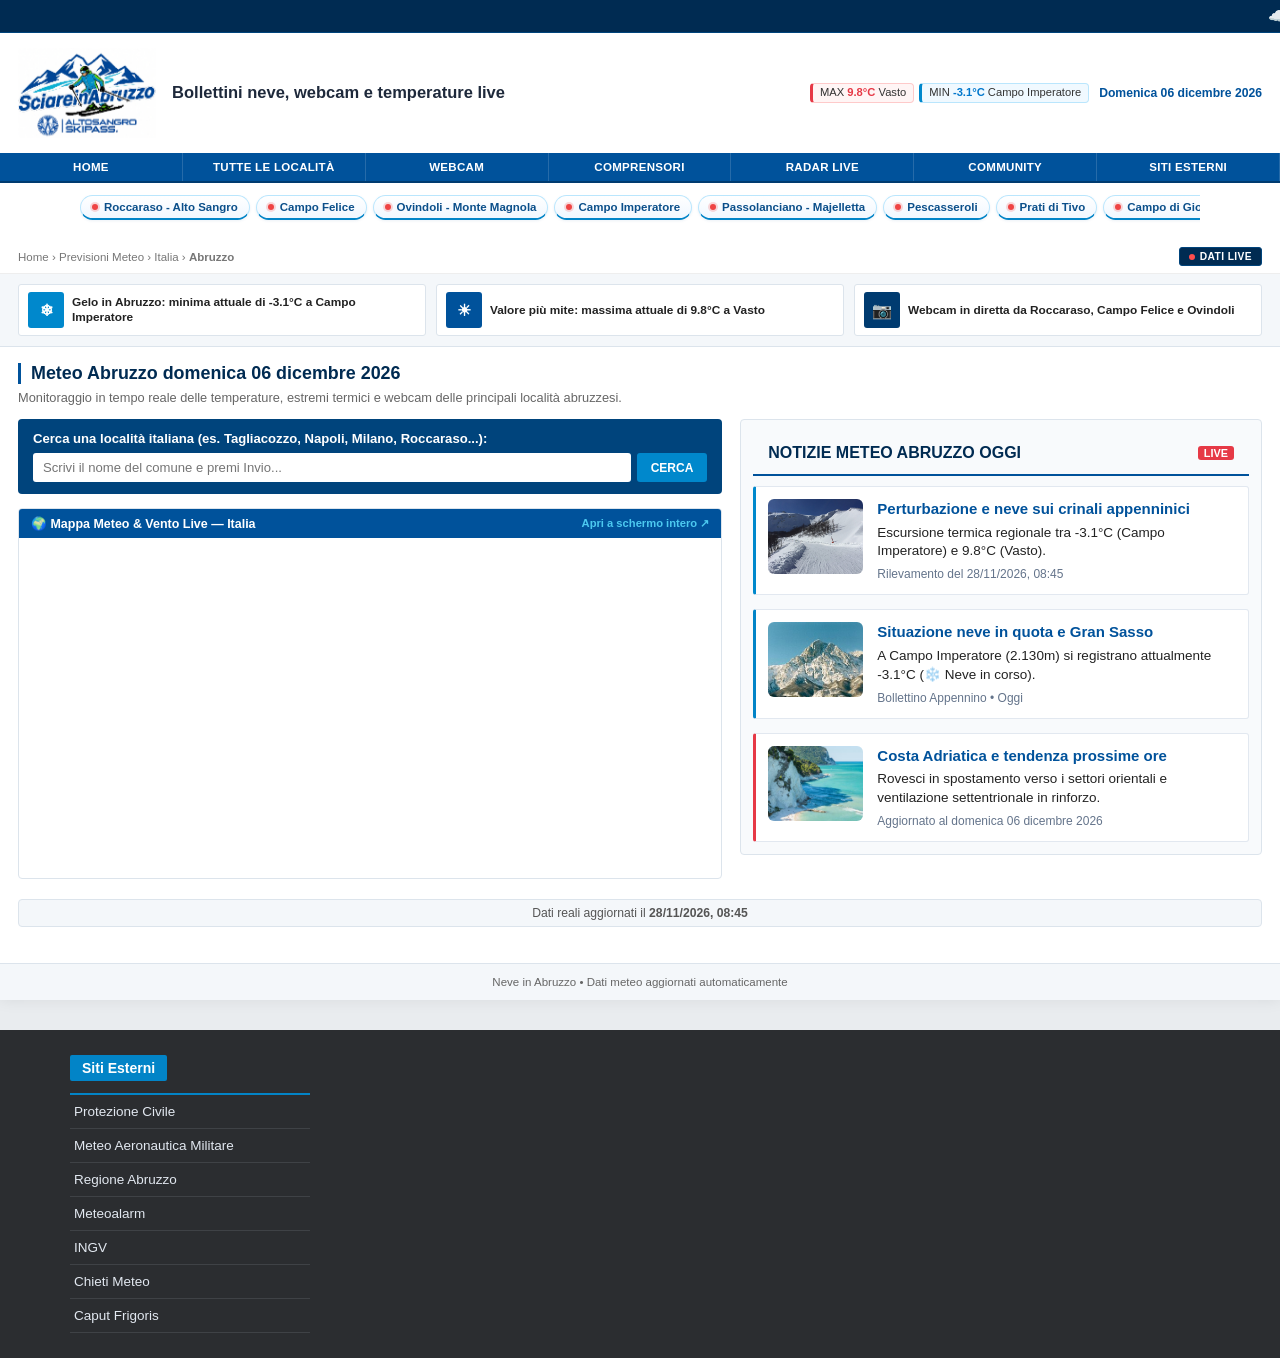
==== commit 9955369e: "Update index.html" ====
--- a/index.html
+++ b/index.html
@@ -28,8 +28,10 @@
 
   
   .logo-box{display:flex;align-items:center;gap:10px;flex-shrink:0}
-.site-logo{height:105px;width:auto;max-width:290px;object-fit:contain;display:block;margin:-22px 0 -24px 0;mix-blend-mode:multiply;clip-path:inset(18% 0 18% 0)}
-.logo-sub{font-size:.75rem;color:#666}
+  
+.site-logo{height:95px;width:auto;max-width:310px;object-fit:contain;display:block;mix-blend-mode:multiply}
+.logo-sub{font-size:1rem;font-weight:600;color:#333}
+
 .header-right{display:flex;align-items:center;gap:10px;justify-content:flex-end}
 .ext-stack{display:flex;gap:5px}
 .mini-ext{padding:2px 7px;border-radius:4px;font-size:.7rem;line-height:1.2;white-space:nowrap}
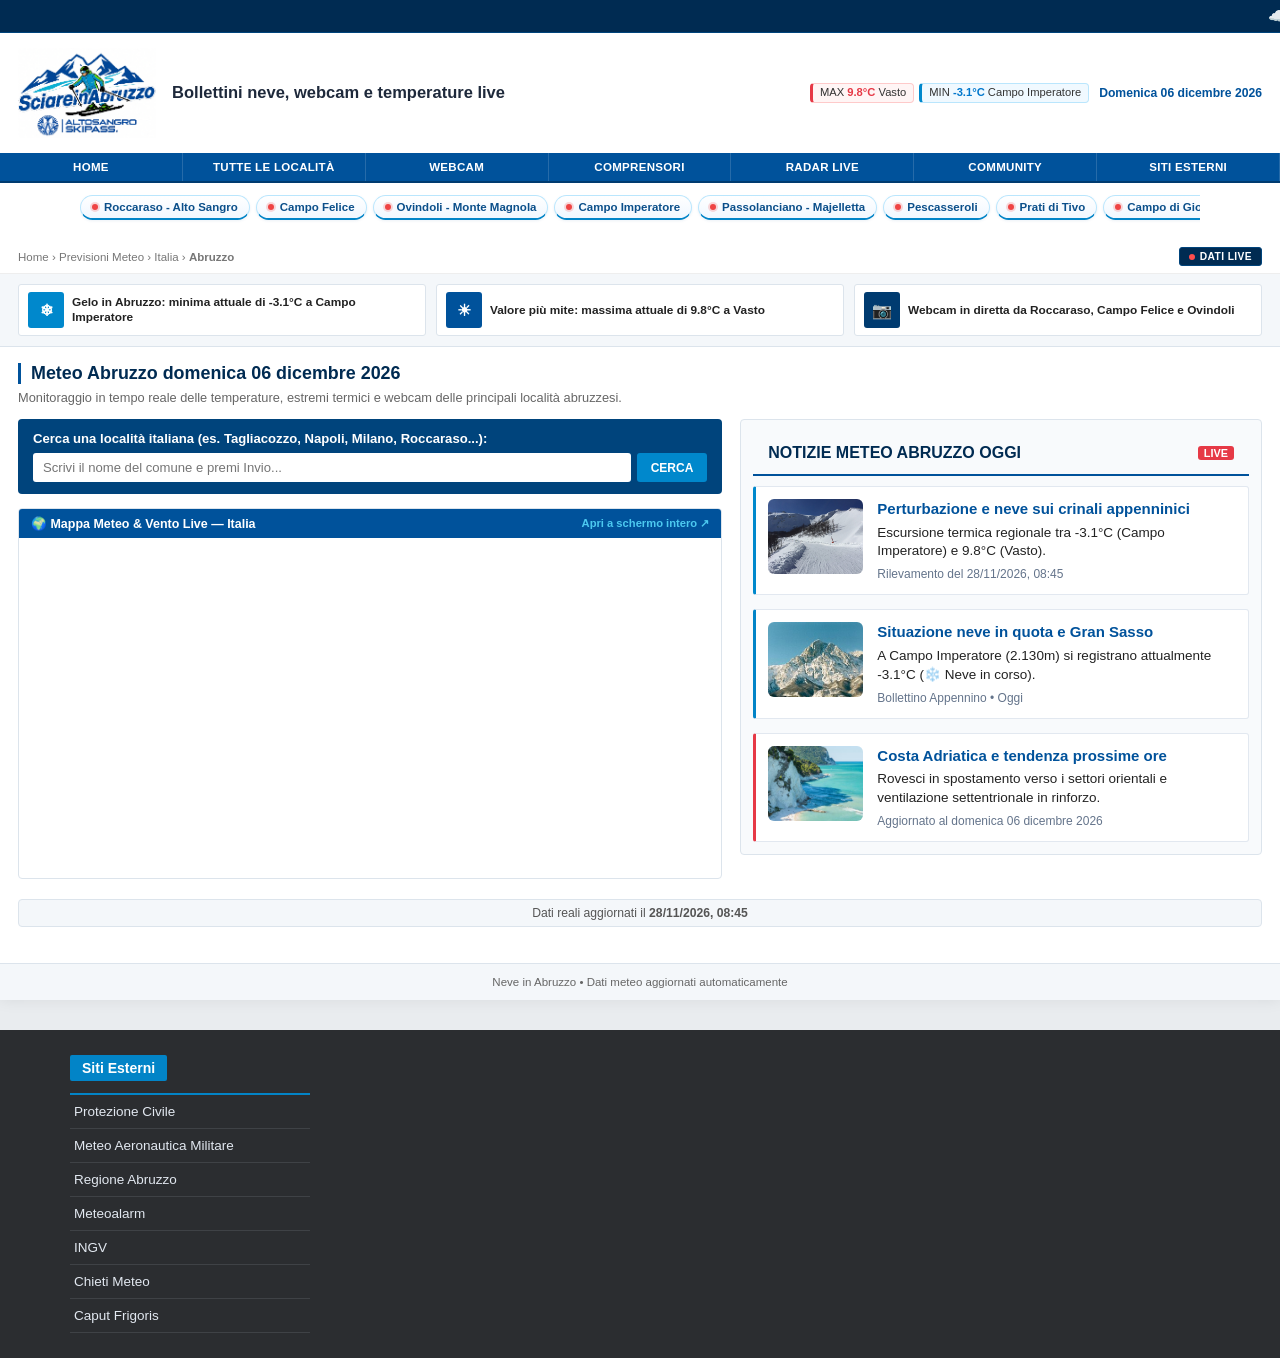
==== commit 1771666d: "Update index.html" ====
--- a/index.html
+++ b/index.html
@@ -434,6 +434,23 @@
 
 
 
+/* Effetto lampeggiante per il simbolo della neve */
+.neve-lampeggiante {
+  display: inline-block;
+  animation: lampeggioNeve 1s infinite ease-in-out;
+  text-shadow: 0 0 8px #38bdf8, 0 0 14px #ffffff;
+}
+
+@keyframes lampeggioNeve {
+  0%, 100% {
+    opacity: 1;
+    transform: scale(1.15);
+  }
+  50% {
+    opacity: 0.25;
+    transform: scale(0.95);
+  }
+}
 
 
   
@@ -1065,6 +1082,26 @@
   </div>
 </section>
 
+<script>
+  document.addEventListener('DOMContentLoaded', function () {
+    const tickerBox = document.getElementById('ticker-box');
+    if (!tickerBox) return;
+
+    function attivaLampeggioNeve() {
+      // Cerca il simbolo della neve dentro gli elementi del ticker e lo avvolge nello span animato
+      tickerBox.querySelectorAll('span').forEach(function (el) {
+        if ((el.textContent.includes('❄️') || el.textContent.includes('❄')) && !el.querySelector('.neve-lampeggiante')) {
+          el.innerHTML = el.innerHTML.replace(/(❄️|❄)/g, '<i class="neve-lampeggiante" style="font-style:normal;">$1</i>');
+        }
+      });
+    }
+
+    // Esegue subito e controlla automaticamente ogni volta che il ticker si aggiorna con i dati reali
+    attivaLampeggioNeve();
+    const osservatore = new MutationObserver(attivaLampeggioNeve);
+    osservatore.observe(tickerBox, { childList: true, subtree: true });
+  });
+</script>
 
 
 
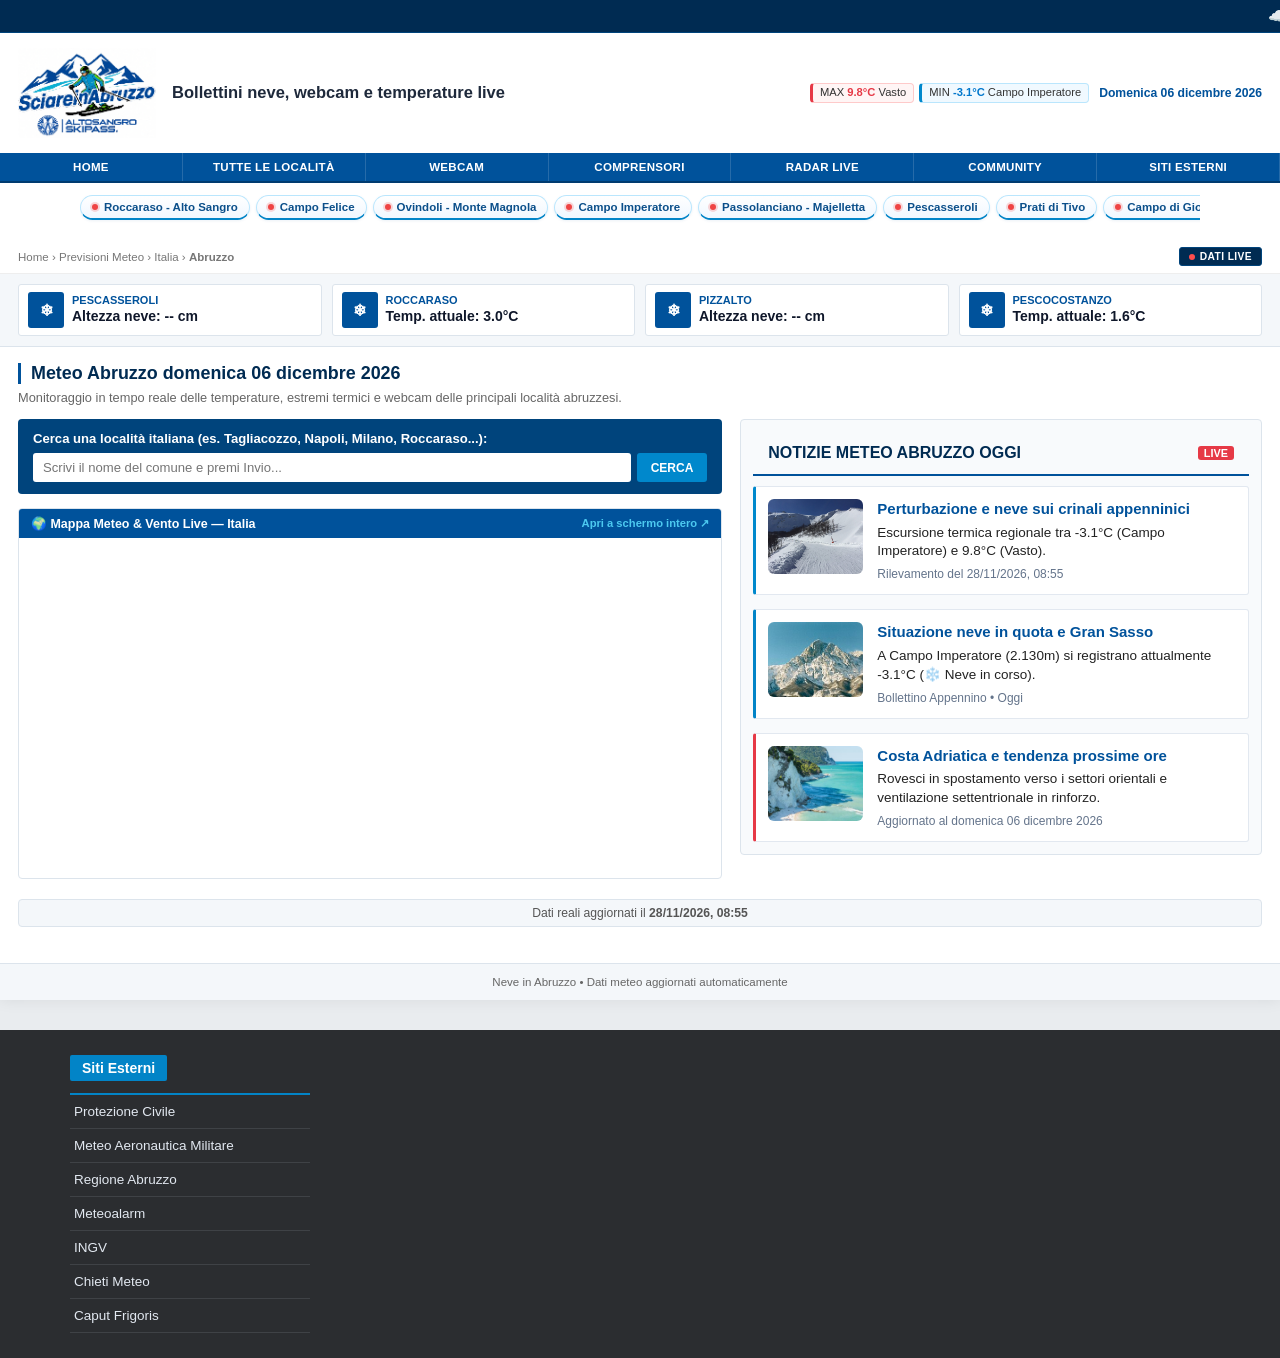
==== commit 8576c27f: "Update index.html" ====
--- a/index.html
+++ b/index.html
@@ -521,11 +521,49 @@
 <span>Home › Previsioni Meteo › Italia › <strong>Abruzzo</strong></span>
 <span class="live-pill"><span class="live-dot"></span>Dati LIVE  </span>
 </div>
+
+
+
+
+
+  
 <div class="news-strip">
-<div class="news-card"><div class="news-icon" style="background:#0088cc">❄</div><div class="news-text" id="news-min">Rilevamento minima in Abruzzo...</div></div>
-<div class="news-card"><div class="news-icon">☀</div><div class="news-text" id="news-max">Rilevamento massima in Abruzzo...</div></div>
-<div class="news-card"><div class="news-icon" style="background:#003b70">📷</div><div class="news-text">Webcam in diretta da Roccaraso, Campo Felice e Ovindoli</div></div>
-</div>
+  <div class="news-card">
+    <div class="news-icon">❄</div>
+    <div class="news-text">
+      <div style="color:#00529b; font-size:11px; text-transform:uppercase;">Pescasseroli</div>
+      <div id="neve-pescasseroli" style="font-size:14px; font-weight:800; color:#0f172a;">Altezza neve: -- cm</div>
+    </div>
+  </div>
+
+  <div class="news-card">
+    <div class="news-icon">❄</div>
+    <div class="news-text">
+      <div style="color:#00529b; font-size:11px; text-transform:uppercase;">Roccaraso</div>
+      <div id="neve-roccaraso" style="font-size:14px; font-weight:800; color:#0f172a;">Altezza neve: -- cm</div>
+    </div>
+  </div>
+
+  <div class="news-card">
+    <div class="news-icon">❄</div>
+    <div class="news-text">
+      <div style="color:#00529b; font-size:11px; text-transform:uppercase;">Pizzalto</div>
+      <div id="neve-pizzalto" style="font-size:14px; font-weight:800; color:#0f172a;">Altezza neve: -- cm</div>
+    </div>
+  </div>
+
+  <div class="news-card">
+    <div class="news-icon">❄</div>
+    <div class="news-text">
+      <div style="color:#00529b; font-size:11px; text-transform:uppercase;">Pescocostanzo</div>
+      <div id="neve-pescocostanzo" style="font-size:14px; font-weight:800; color:#0f172a;">Altezza neve: -- cm</div>
+    </div>
+  </div>
+</div>
+
+
+
+  
 <div class="content-area">
 <h1 class="section-head" id="titolo-pagina">Meteo Abruzzo Live</h1>
 <p class="section-desc">Monitoraggio in tempo reale delle temperature, estremi termici e webcam delle principali località abruzzesi.</p>
@@ -785,8 +823,22 @@
 document.getElementById('max-city').textContent=max.n;
 document.getElementById('min-temp').textContent=min.t.toFixed(1)+'°C';
 document.getElementById('min-city').textContent=min.n;
-document.getElementById('news-min').textContent='Gelo in Abruzzo: minima attuale di '+min.t.toFixed(1)+'°C a '+min.n;
-document.getElementById('news-max').textContent='Valore più mite: massima attuale di '+max.t.toFixed(1)+'°C a '+max.n;
+
+  
+const aggiornaNeve = (idHtml, nomeLoc) => {
+  const loc = json.dati.find(x => x.nome.toLowerCase().includes(nomeLoc));
+  const el = document.getElementById(idHtml);
+  if (el && loc) {
+    el.textContent = loc.neve ? `Altezza neve: ${loc.neve}` : `Temp. attuale: ${loc.temp.toFixed(1)}°C`;
+  }
+};
+
+  
+aggiornaNeve('neve-pescasseroli', 'pescasseroli');
+aggiornaNeve('neve-roccaraso', 'roccaraso');
+aggiornaNeve('neve-pizzalto', 'pizzalto');
+aggiornaNeve('neve-pescocostanzo', 'pescocostanzo');
+
 document.getElementById('last-update').innerHTML='Dati reali aggiornati il <strong>'+json.ora+'</strong>';
 document.getElementById('vnews-1-testo').textContent='Escursione termica regionale tra '+min.t.toFixed(1)+'°C ('+min.n+') e '+max.t.toFixed(1)+'°C ('+max.n+').';
 document.getElementById('vnews-1-ora').textContent='Rilevamento del '+json.ora;
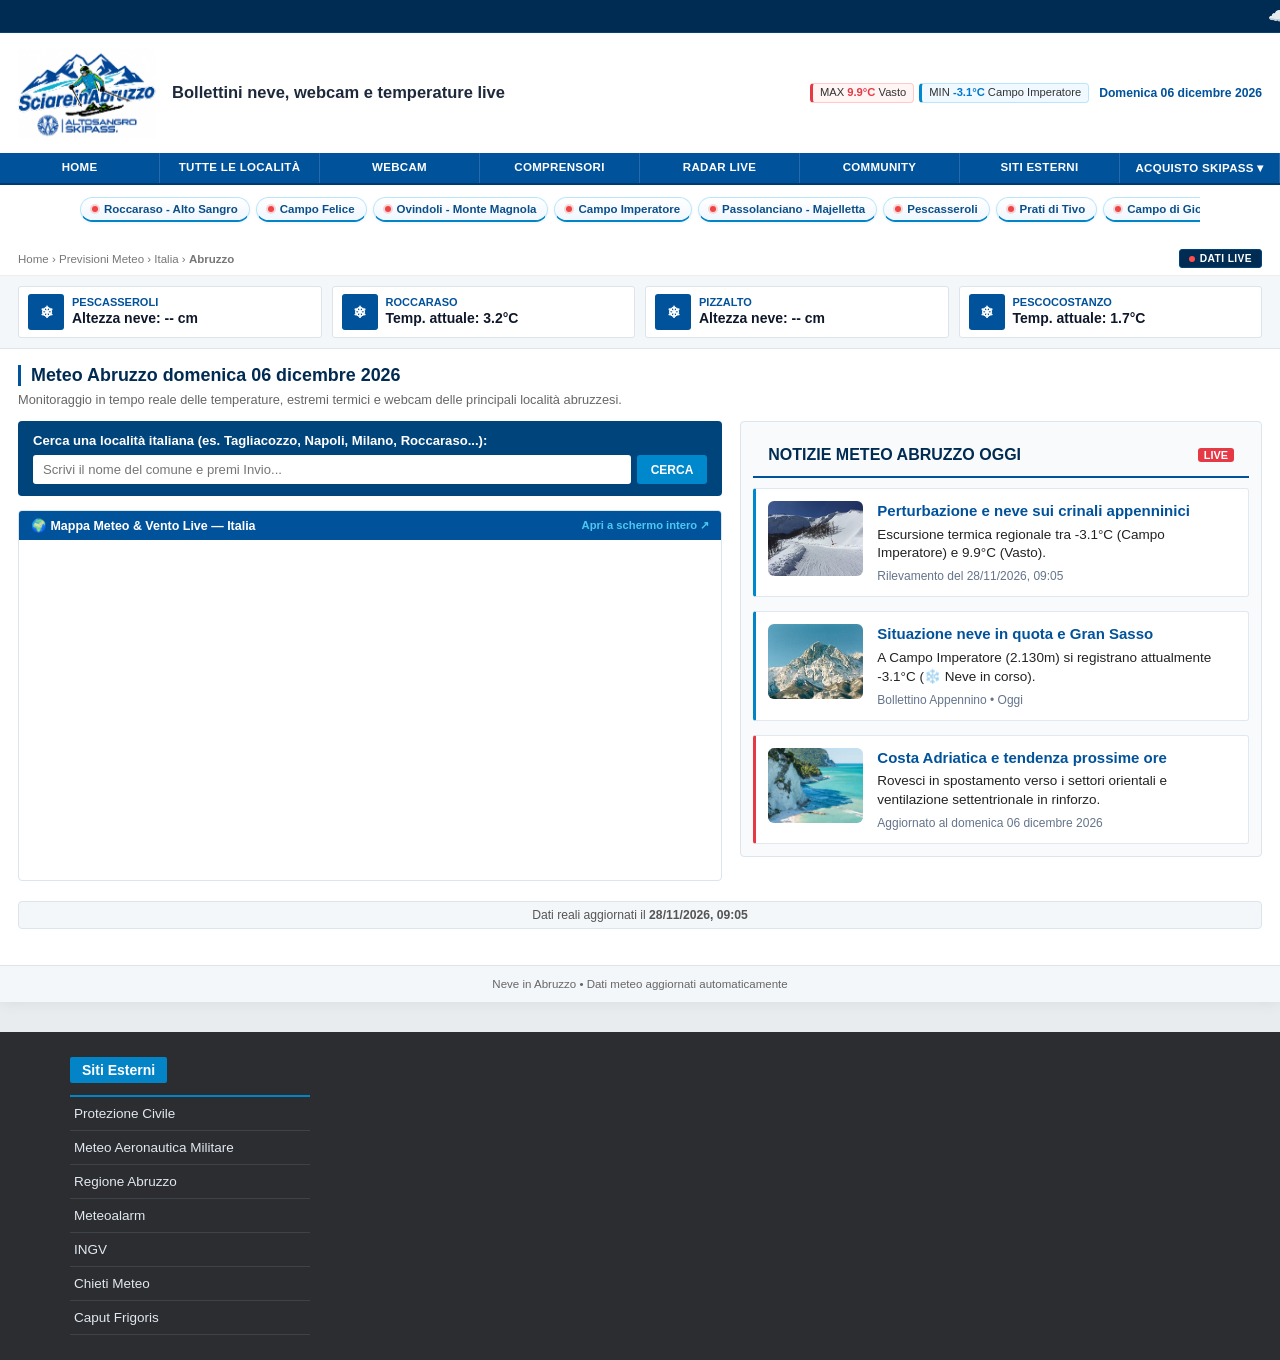
==== commit 827664a6: "Update index.html" ====
--- a/index.html
+++ b/index.html
@@ -453,6 +453,60 @@
 }
 
 
+
+
+
+
+/* Tasto e menu a tendina Acquisto Skipass */
+.skipass-dropdown {
+  position: relative;
+}
+
+.skipass-menu {
+  display: none;
+  position: absolute;
+  top: 100%;
+  left: 0;
+  min-width: 245px;
+  background-color: #ffffff;
+  border: 1px solid #cbd5e1;
+  border-top: 3px solid #0284c7;
+  border-radius: 0 0 8px 8px;
+  box-shadow: 0 10px 22px rgba(0, 43, 82, 0.22);
+  z-index: 9999;
+  text-align: left;
+}
+
+/* Apre al passaggio del mouse su PC o quando ha classe .aperto su mobile */
+.skipass-dropdown:hover .skipass-menu,
+.skipass-dropdown.aperto .skipass-menu {
+  display: block;
+}
+
+.skipass-menu a {
+  display: block;
+  padding: 10px 14px;
+  color: #002b52;
+  font-size: 12.5px;
+  font-weight: 700;
+  text-transform: none;
+  text-decoration: none;
+  border-bottom: 1px solid #f1f5f9;
+  transition: background-color 0.15s, color 0.15s;
+}
+
+.skipass-menu a:last-child {
+  border-bottom: none;
+}
+
+.skipass-menu a:hover {
+  background-color: #e0f2fe;
+  color: #00529b;
+}
+
+
+
+
   
 
   
@@ -490,7 +544,24 @@
 <div class="nav-item" onclick="apriSezione('radar')">Radar Live</div>
 <div class="nav-item" onclick="apriSezione('community')">Community</div>
 <div class="nav-item" onclick="document.getElementById('siti-esterni-footer').scrollIntoView({behavior: 'smooth'})">Siti esterni</div>
-
+<div class="nav-item skipass-dropdown">
+  <span>Acquisto Skipass ▾</span>
+  <div class="skipass-menu">
+    <a href="https://dahu.online" target="_blank" rel="noopener">🎟 Roccaraso - Alto Sangro</a>
+    <a href="https://axess.shop" target="_blank" rel="noopener">🎟 Campo Felice</a>
+    <a href="https://ovindolimagnola.it" target="_blank" rel="noopener">🎟 Ovindoli - Monte Magnola</a>
+    <a href="https://axess.shop" target="_blank" rel="noopener">🎟 Campo Imperatore</a>
+    <a href="https://majellettawe.it" target="_blank" rel="noopener">🎟 Passolanciano - Majelletta</a>
+    <a href="https://pescasseroliski.com" target="_blank" rel="noopener">🎟 Pescasseroli</a>
+    <a href="https://pratiditivo.it" target="_blank" rel="noopener">🎟 Prati di Tivo</a>
+    <a href="https://vallefura.it" target="_blank" rel="noopener">🎟 Pescocostanzo - Vallefura</a>
+  </div>
+</div>
+
+
+
+
+  
 </nav>
 
 
@@ -1156,6 +1227,20 @@
 </script>
 
 
+<script>
+  document.addEventListener('DOMContentLoaded', function () {
+    const tastoSkipass = document.querySelector('.skipass-dropdown');
+    if (tastoSkipass) {
+      tastoSkipass.addEventListener('click', function (e) {
+        e.stopPropagation();
+        tastoSkipass.classList.toggle('aperto');
+      });
+      document.addEventListener('click', function () {
+        tastoSkipass.classList.remove('aperto');
+      });
+    }
+  });
+</script>
 
 
   
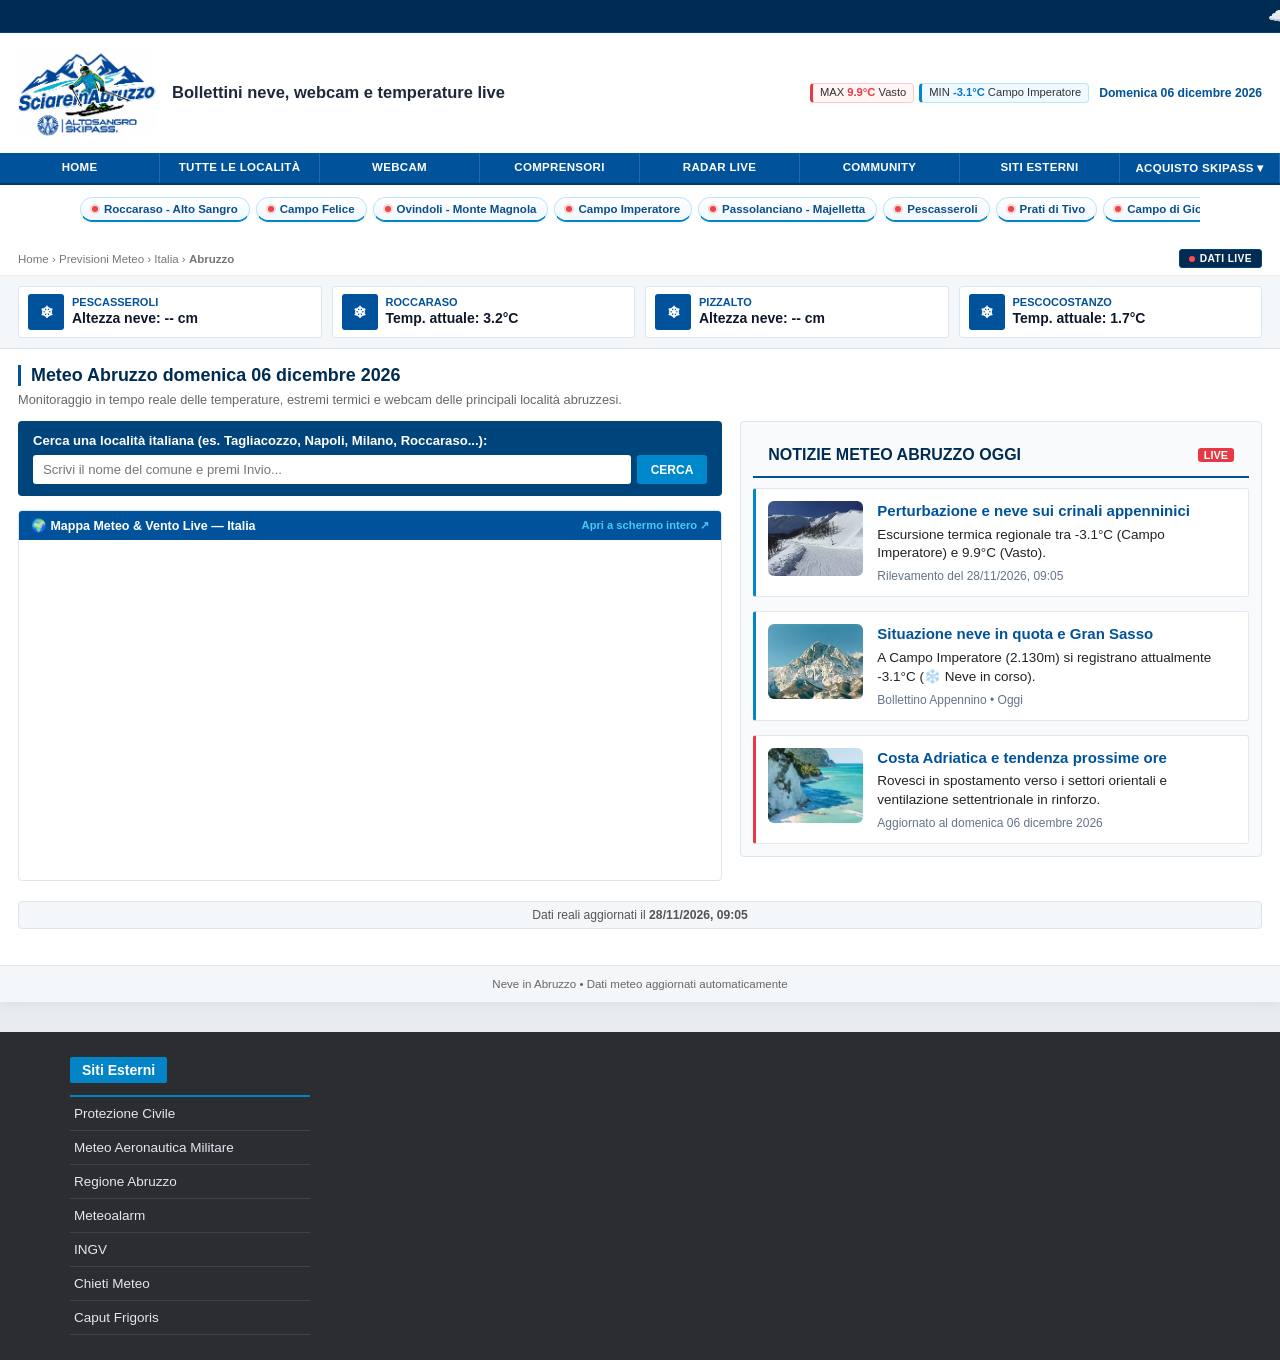
==== commit b68ea242: "Implement responsive design for header and logo Add responsive styles for header and logo elements." ====
--- a/index.html
+++ b/index.html
@@ -505,6 +505,63 @@
 }
 
 
+@media (max-width: 768px) {
+  header {
+    flex-direction: column !important;
+    align-items: center !important;
+    height: auto !important;
+    padding: 12px !important;
+    gap: 10px !important;
+  }
+
+  .logo-box {
+    flex-direction: column !important;
+    align-items: center !important;
+    text-align: center !important;
+    width: 100% !important;
+  }
+
+  .site-logo {
+    height: auto !important;
+    max-height: 85px !important;
+    width: auto !important;
+    max-width: 92% !important;
+    margin: 0 auto !important;
+    clip-path: none !important;
+    object-fit: contain !important;
+  }
+}
+
+
+@media (max-width: 768px) {
+  header {
+    flex-direction: column !important;
+    align-items: flex-start !important;
+    height: auto !important;
+    padding: 12px !important;
+    gap: 10px !important;
+  }
+
+  .logo-box {
+    flex-direction: column !important;
+    align-items: flex-start !important;
+    text-align: left !important;
+    width: 100% !important;
+  }
+
+  .site-logo {
+    height: auto !important;
+    max-height: 85px !important;
+    width: auto !important;
+    max-width: 92% !important;
+    margin: 0 !important;
+    clip-path: none !important;
+    object-fit: contain !important;
+  }
+}
+
+
+
 
 
   
